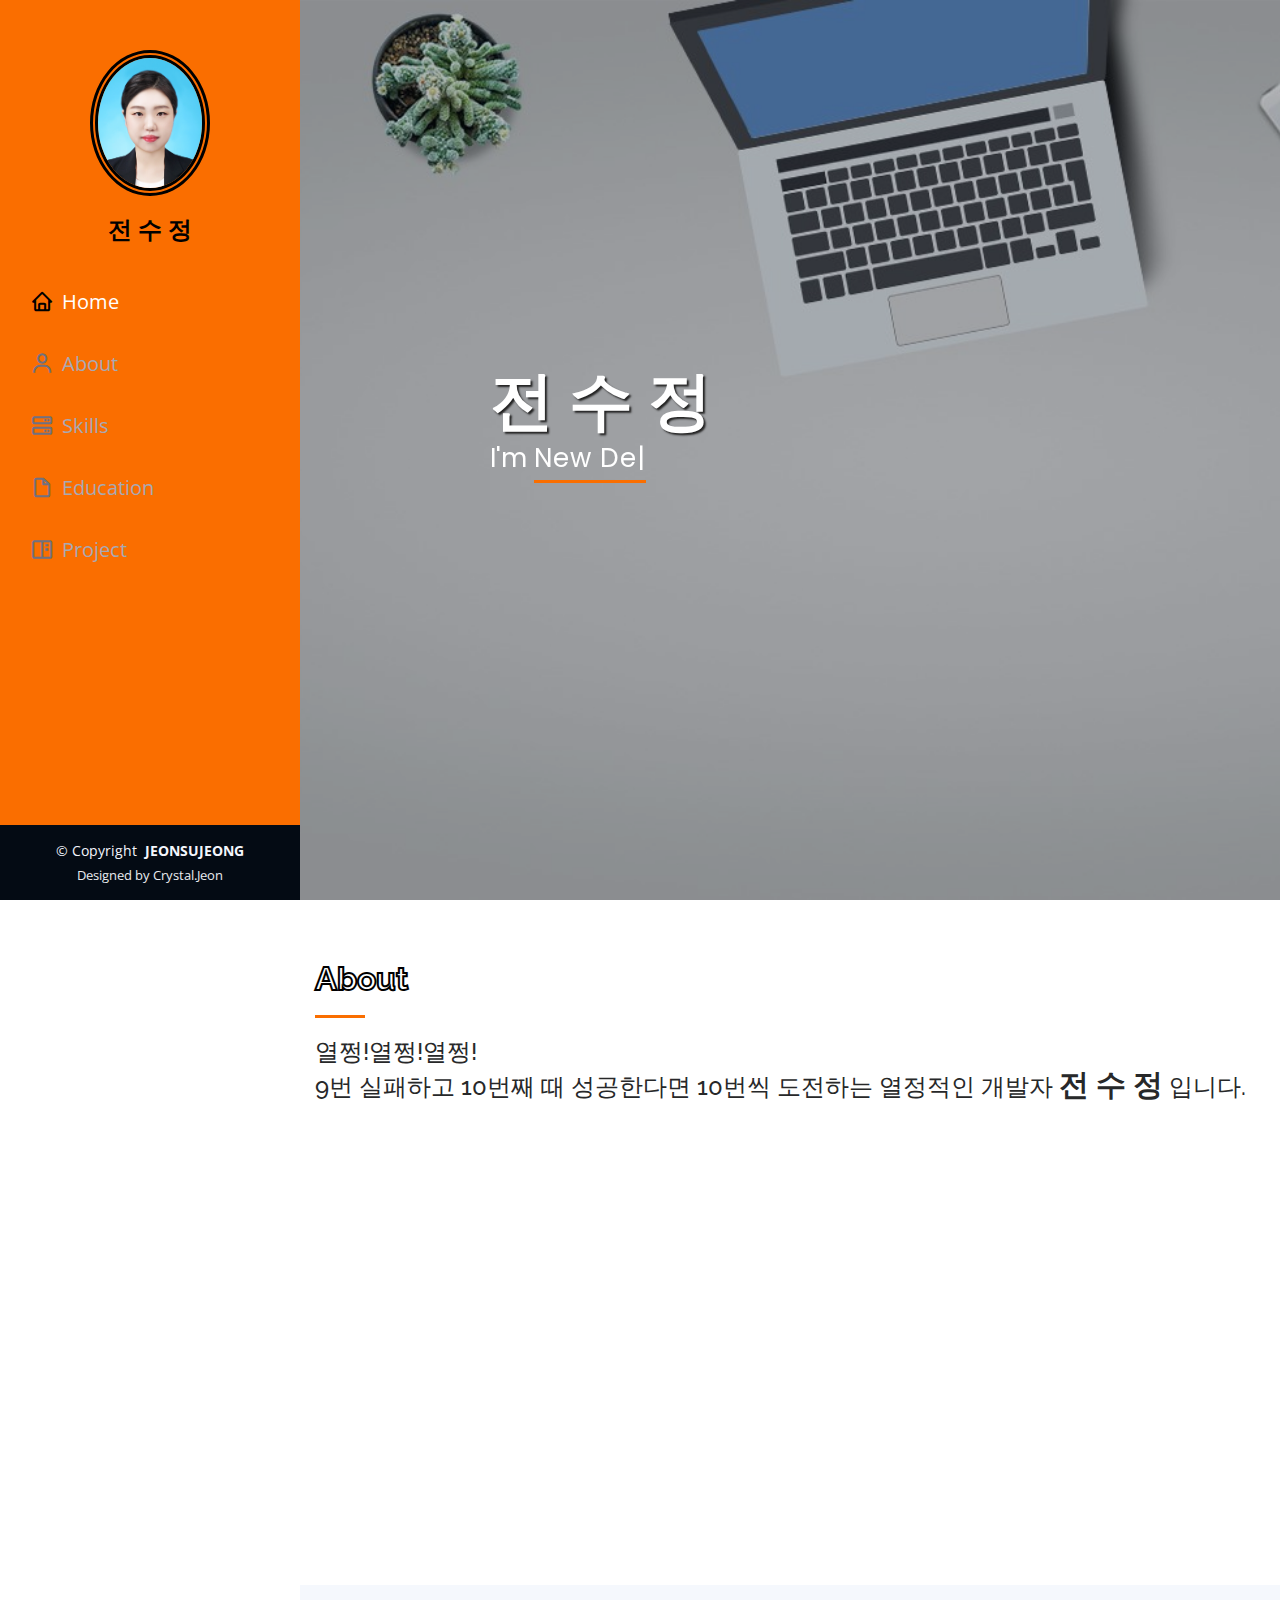
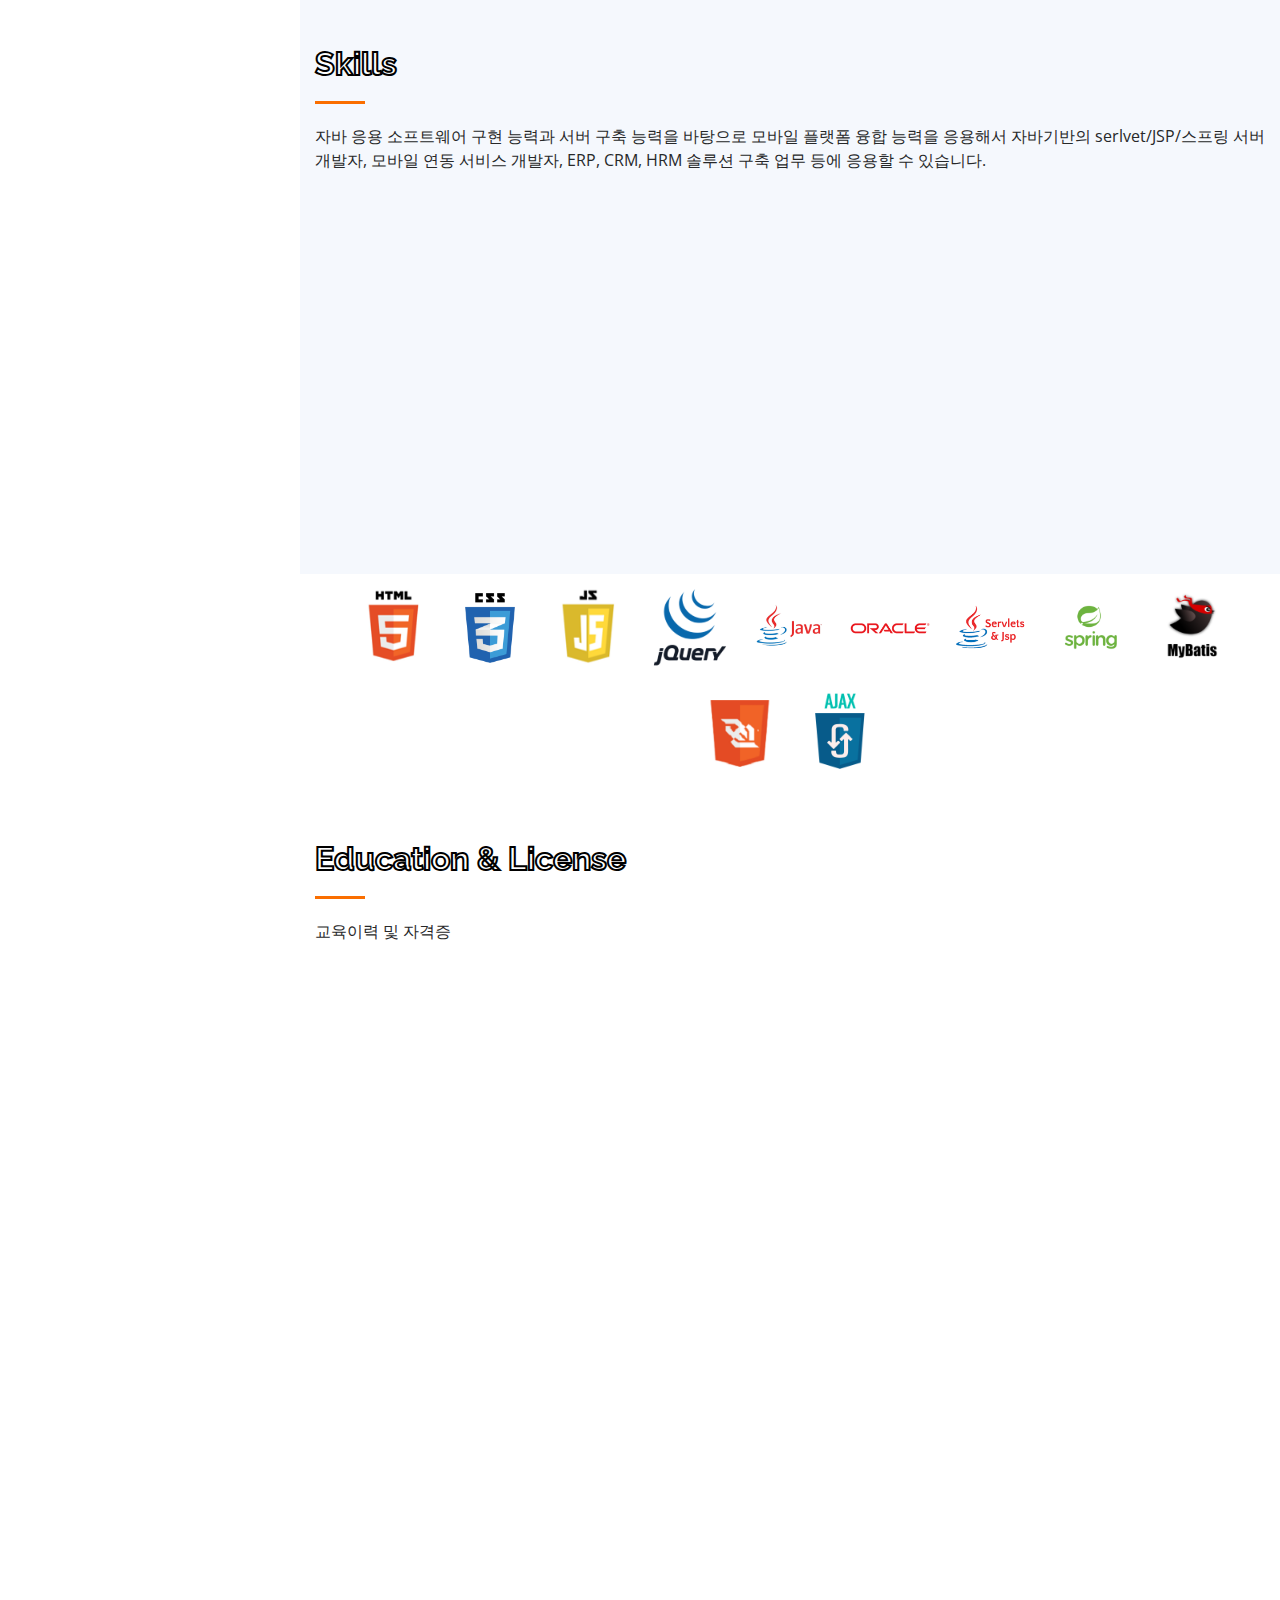
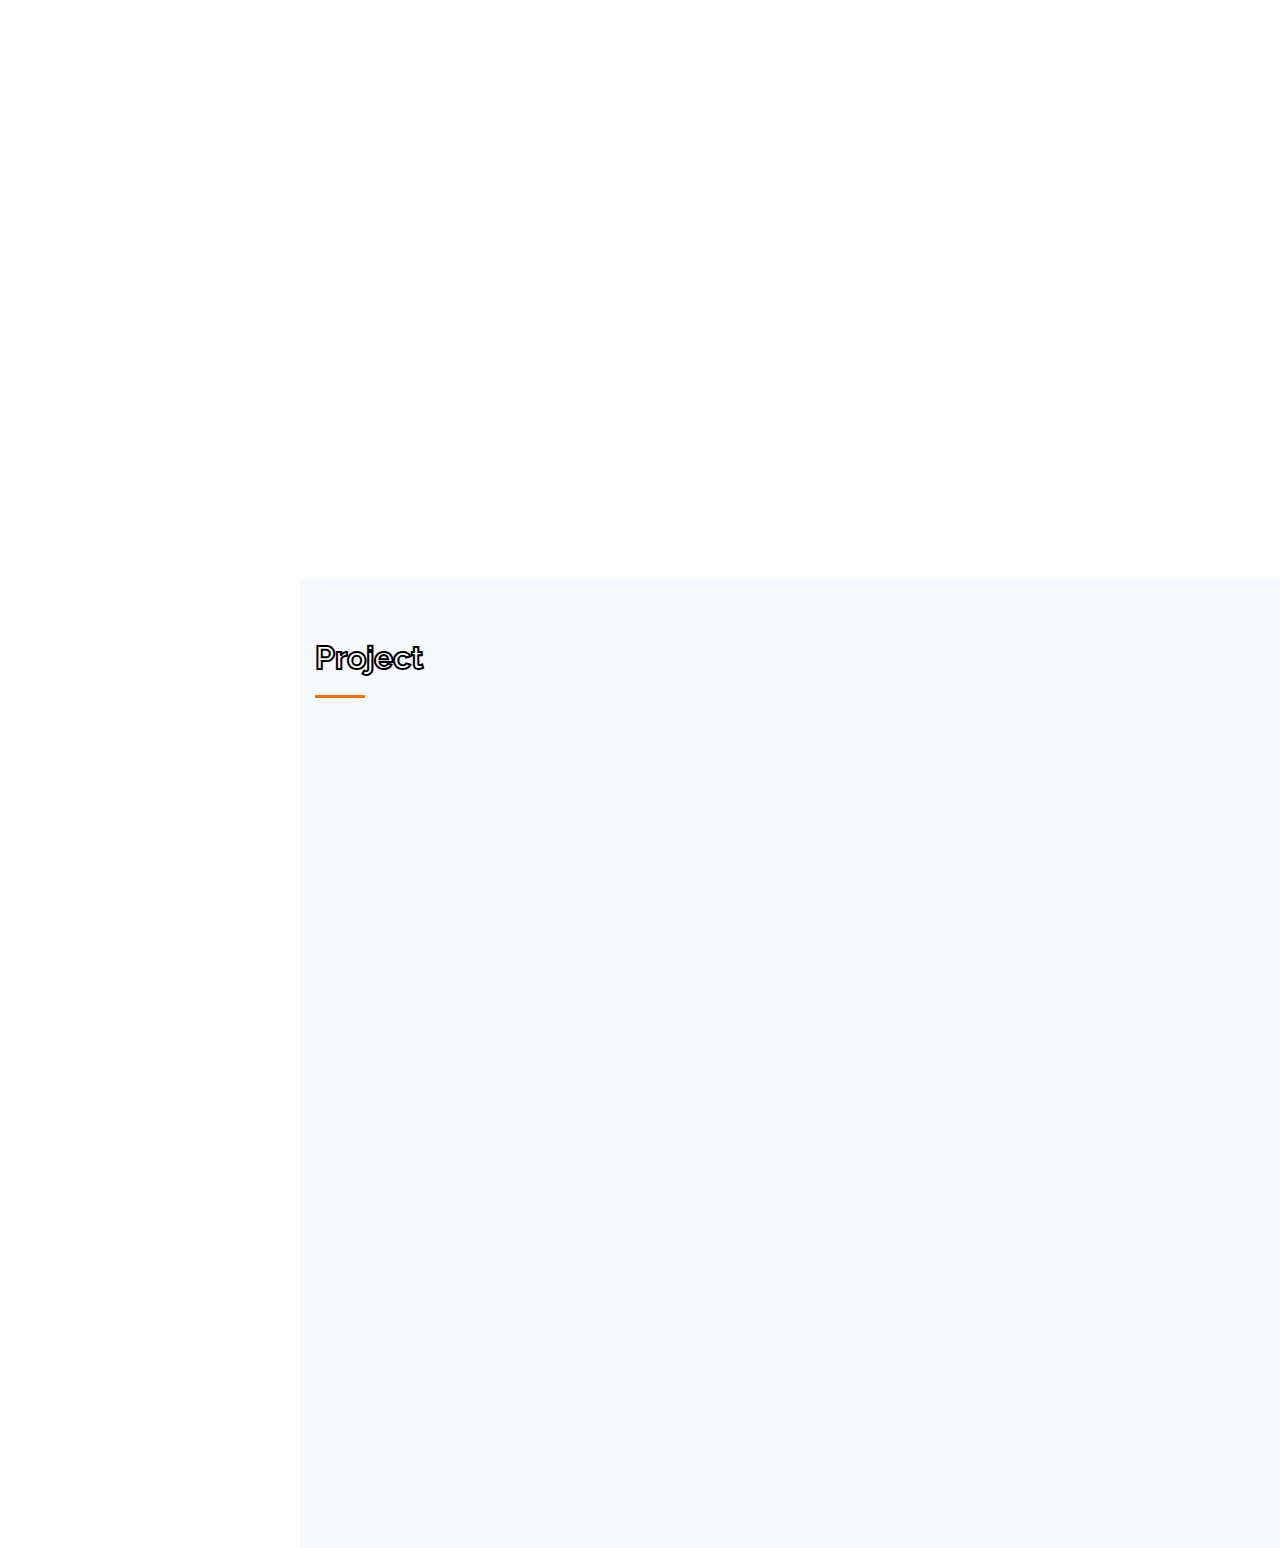
==== index.html @ 3c0cf01c "첫번째" ====
<!DOCTYPE html>
<html lang="en">

<head>
  <meta charset="utf-8">
  <meta content="width=device-width, initial-scale=1.0" name="viewport">

  <title>JeonSujeong`s Portfolio</title>
  <meta content="" name="description">
  <meta content="" name="keywords">

  <!-- Favicons -->
  <link href="assets/img/favicon1.png" rel="icon">
  <link href="assets/img/apple-touch-icon.png" rel="apple-touch-icon">

  <!-- Google Fonts -->
  <link
    href="https://fonts.googleapis.com/css?family=Open+Sans:300,300i,400,400i,600,600i,700,700i|Raleway:300,300i,400,400i,500,500i,600,600i,700,700i|Poppins:300,300i,400,400i,500,500i,600,600i,700,700i"
    rel="stylesheet">

  <!-- Vendor CSS Files -->
  <link href="assets/vendor/bootstrap/css/bootstrap.min.css" rel="stylesheet">
  <link href="assets/vendor/icofont/icofont.min.css" rel="stylesheet">
  <link href="assets/vendor/boxicons/css/boxicons.min.css" rel="stylesheet">
  <link href="assets/vendor/venobox/venobox.css" rel="stylesheet">
  <link href="assets/vendor/owl.carousel/assets/owl.carousel.min.css" rel="stylesheet">
  <link href="assets/vendor/aos/aos.css" rel="stylesheet">

  <!-- Template Main CSS File -->
  <link href="assets/css/style.css" rel="stylesheet">

  <!-- =======================================================
  * Template Name: iPortfolio - v1.5.1
  * Template URL: https://bootstrapmade.com/iportfolio-bootstrap-portfolio-websites-template/
  * Author: BootstrapMade.com
  * License: https://bootstrapmade.com/license/
  ======================================================== -->
</head>

<body>

  <!-- ======= Mobile nav toggle button ======= -->
  <button type="button" class="mobile-nav-toggle d-xl-none"><i class="icofont-navigation-menu"></i></button>

  <!-- ======= Header ======= -->
  <header id="header">
    <div class="d-flex flex-column">

      <div class="profile" id="profile">
        <img src="assets/img/profile-img.jpg" alt="" class="img-fluid rounded-circle">
        <h1 class="text-light"><a href="index.html">전 수 정</a></h1>
        <!-- <div class="social-links mt-3 text-center">
          <a href="#" class="twitter"><i class="bx bxl-twitter"></i></a>
          <a href="#" class="facebook"><i class="bx bxl-facebook"></i></a>
          <a href="#" class="instagram"><i class="bx bxl-instagram"></i></a>
          <a href="#" class="google-plus"><i class="bx bxl-skype"></i></a>
          <a href="#" class="linkedin"><i class="bx bxl-linkedin"></i></a>
        </div> -->
      </div>

      <nav class="nav-menu">
        <ul>
          <li class="active"><a href="index.html"><i class="bx bx-home"></i> <span>Home</span></a></li>
          <li><a href="#about"><i class="bx bx-user"></i> <span>About</span></a></li>
          <li><a href="#skills"><i class="bx bx-server"></i> Skills</a></li>
          <li><a href="#education"><i class="bx bx-file-blank"></i> <span>Education</span></a></li>
          <li><a href="#project"><i class="bx bx-book-content"></i> Project</a></li>
          <!-- <li><a href="#services"><i class="bx bx-server"></i> Services</a></li>
          <li><a href="#contact"><i class="bx bx-envelope"></i> Contact</a></li> -->

        </ul>
      </nav><!-- .nav-menu -->
      <button type="button" class="mobile-nav-toggle d-xl-none"><i class="icofont-navigation-menu"></i>
      </button>

    </div>
  </header><!-- End Header -->

  <!-- ======= Hero Section ======= -->
  <section id="hero" class="d-flex flex-column justify-content-center align-items-center">
    <div class="hero-container" data-aos="fade-in">
      <h1>전 수 정</h1>
      <p>I'm <span class="typed" data-typed-items=" New Developer, like a Sponge "></span></p>
    </div>
  </section><!-- End Hero -->

  <main id="main">

    <!-- ======= About Section ======= -->
    <section id="about" class="abo">
      <div class=" container">

        <div class="section-title">
          <h2>About</h2>
          <h4> 열쩡!열쩡!열쩡!<br> 9번 실패하고 10번째 때 성공한다면 10번씩 도전하는 열정적인 개발자
            <span style="font-weight: bold; font-size: 30px;">전 수 정</span> 입니다.
          </h4>
        </div>

        <div class="row">
          <div class="col-lg-4" data-aos="fade-right">
            <img src="assets/img/profile-img2.jpg" class="img-fluid" alt="">
          </div>
          <div class="col-lg-8 pt-4 pt-lg-0 content" data-aos="fade-left">
            <!-- <h3> 전 수 정 </h3>
            <br> -->
            <!-- <p class="font-italic">
              내설명 내설명 내설명 -->
            </p>
            <div class="row">
              <div class="col-lg-6">
                <ul>
                  <li><i class="icofont-rounded-right"></i> <strong>생년월일:</strong> 1993 04 17</li>
                  <br>
                  <li><i class="icofont-rounded-right"></i> <strong>Email:</strong> yeusu3157@gmail.com</li>
                  <br>
                  <li><i class="icofont-rounded-right"></i> <strong>Phone:</strong> 010 2887 3157</li>
                  <br>
                  <li><i class="icofont-rounded-right"></i> <strong>최종학력:</strong> 세종대학교 졸업</li>
                  <br>
                  <li><i class="icofont-rounded-right"></i> <strong>전공:</strong> 광전자공학과</li>
                </ul>
              </div>
              <!--<div class="col-lg-6">
                <ul>
                  <li><i class="icofont-rounded-right"></i> <strong>최종학력:</strong> 세종대학교 졸업</li>
                  <li><i class="icofont-rounded-right"></i> <strong>전공:</strong> 광전자공학과</li>
                   <li><i class="icofont-rounded-right"></i> <strong>PhEmailone:</strong> email@example.com</li>
                  <li><i class="icofont-rounded-right"></i> <strong>Freelance:</strong> Available</li>
                </ul>
              </div>-->
            </div>
            <br><br>
            <p>
              열정이 있다는 것은 최선을 다한다는 의미이다. 열정은 전염성이 있어 다른 이들에게 자극이 되고 뜨거움을 주위에 퍼트리게 된다. 만약가슴에 끓어오르는 힘과 비전은 조직과 삶을 바꾸는 가장 큰
              원동력이다. 열정은 곧 몰입하는 능력
            </p>
          </div>
        </div>

      </div>
    </section><!-- End About Section -->

    <!-- ======= Facts Section ======= -->
    <!-- <section id="facts" class="facts">
      <div class="container">

        <div class="section-title">
          <h2>Facts</h2>
          <p>Magnam dolores commodi suscipit. Necessitatibus eius consequatur ex aliquid fuga eum quidem. Sit sint consectetur velit. Quisquam quos quisquam cupiditate. Et nemo qui impedit suscipit alias ea. Quia fugiat sit in iste officiis commodi quidem hic quas.</p>
        </div>

        <div class="row no-gutters">

          <div class="col-lg-3 col-md-6 d-md-flex align-items-md-stretch" data-aos="fade-up">
            <div class="count-box">
              <i class="icofont-simple-smile"></i>
              <span data-toggle="counter-up">232</span>
              <p><strong>Happy Clients</strong> consequuntur quae</p>
            </div>
          </div>

          <div class="col-lg-3 col-md-6 d-md-flex align-items-md-stretch" data-aos="fade-up" data-aos-delay="100">
            <div class="count-box">
              <i class="icofont-document-folder"></i>
              <span data-toggle="counter-up">521</span>
              <p><strong>Projects</strong> adipisci atque cum quia aut</p>
            </div>
          </div>

          <div class="col-lg-3 col-md-6 d-md-flex align-items-md-stretch" data-aos="fade-up" data-aos-delay="200">
            <div class="count-box">
              <i class="icofont-live-support"></i>
              <span data-toggle="counter-up">1,463</span>
              <p><strong>Hours Of Support</strong> aut commodi quaerat</p>
            </div>
          </div>

          <div class="col-lg-3 col-md-6 d-md-flex align-items-md-stretch" data-aos="fade-up" data-aos-delay="300">
            <div class="count-box">
              <i class="icofont-users-alt-5"></i>
              <span data-toggle="counter-up">15</span>
              <p><strong>Hard Workers</strong> rerum asperiores dolor</p>
            </div>
          </div>

        </div>

      </div>
    </section>End Facts Section -->

    <!-- ======= Skills Section ======= -->
    <section id="skills" class="skills section-bg">
      <div class="container">

        <div class="section-title">
          <h2>Skills</h2>
          <p>자바 응용 소프트웨어 구현 능력과 서버 구축 능력을 바탕으로 모바일 플랫폼 융합 능력을 응용해서 자바기반의 serlvet/JSP/스프링 서버 개발자, 모바일 연동 서비스 개발자, ERP,
            CRM, HRM 솔루션 구축 업무 등에 응용할 수 있습니다.</p>
        </div>

        <div class="row skills-content">

          <div class="col-lg-6" data-aos="fade-up">

            <div class="progress">
              <span class="skill">HTML <i class="val">90%</i></span>
              <div class="progress-bar-wrap">
                <div class="progress-bar" role="progressbar" aria-valuenow="90" aria-valuemin="0" aria-valuemax="100">
                </div>
              </div>
            </div>
            <br>

            <div class="progress">
              <span class="skill">CSS <i class="val">91%</i></span>
              <div class="progress-bar-wrap">
                <div class="progress-bar" role="progressbar" aria-valuenow="91" aria-valuemin="0" aria-valuemax="100">
                </div>
              </div>
            </div>
            <br>

            <div class="progress">
              <span class="skill">JavaScript <i class="val">80%</i></span>
              <div class="progress-bar-wrap">
                <div class="progress-bar" role="progressbar" aria-valuenow="80" aria-valuemin="0" aria-valuemax="100">
                </div>
              </div>
            </div>
            <br>

            <div class="progress">
              <span class="skill">Oracle <i class="val">92%</i></span>
              <div class="progress-bar-wrap">
                <div class="progress-bar" role="progressbar" aria-valuenow="92" aria-valuemin="0" aria-valuemax="100">
                </div>
              </div>
            </div>

          </div>

          <div class="col-lg-6" data-aos="fade-up" data-aos-delay="100">

            <div class="progress">
              <span class="skill">Java <i class="val">84%</i></span>
              <div class="progress-bar-wrap">
                <div class="progress-bar" role="progressbar" aria-valuenow="84" aria-valuemin="0" aria-valuemax="100">
                </div>
              </div>
            </div>
            <br>

            <div class="progress">
              <span class="skill">Servlet / JSP <i class="val">87%</i></span>
              <div class="progress-bar-wrap">
                <div class="progress-bar" role="progressbar" aria-valuenow="87" aria-valuemin="0" aria-valuemax="100">
                </div>
              </div>
            </div>
            <br>

            <div class="progress">
              <span class="skill">Spring 4.0 / myBATIS <i class="val">70%</i></span>
              <div class="progress-bar-wrap">
                <div class="progress-bar" role="progressbar" aria-valuenow="70" aria-valuemin="0" aria-valuemax="100">
                </div>
              </div>
            </div>
            <br>

            <div class="progress">
              <span class="skill">WebSocket / AJAX <i class="val">68%</i></span>
              <div class="progress-bar-wrap">
                <div class="progress-bar" role="progressbar" aria-valuenow="68" aria-valuemin="0" aria-valuemax="100">
                </div>
              </div>
            </div>

          </div>

        </div>

      </div>
    </section><!-- End Skills Section -->

    <div id="skillimg">
      <img src="assets/img/html.png">
      <img src="assets/img/css.png">
      <img src="assets/img/javascript.png">
      <img src="assets/img/jquery.png">
      <img src="assets/img/java.png">
      <img src="assets/img/oracle.png">
      <img src="assets/img/jsp.png">
      <img src="assets/img/spring.png">
      <img src="assets/img/mybatis.png">
      <img src="assets/img/websocket.png">
      <img src="assets/img/ajax.png">
    </div>

    <!-- ======= Resume Section ======= -->
    <section id="education" class="resume">
      <div class="container">

        <div class="section-title">
          <h2>Education & License</h2>
          <p> 교육이력 및 자격증</p>
        </div>

        <div class="row">
          <div class="col-lg-6" data-aos="fade-up">


            <h3 class="resume-title">Education</h3>
            <div class="resume-item">
              <h4> java객체 지향 프로그래밍 기초 및 활용 </h4>
              <h5>2021.03.29 - 2021.05.20</h5>
              <p><em>쌍용교육센터</em></p>
              <p> 응용SW기초기술 활용/프로그래밍언어활용/네트워크 프로그그래밍 구현/애플리케이션 테스트 수행/ 애플리케이션 배포 </p>
            </div>
            <div class="resume-item">
              <h4>오라클을 사용한 DBMS의 SQL과 PL/SQL</h4>
              <h5>2021.05.21 - 2021.06.10</h5>
              <p><em>쌍용교육센터</em></p>
              <p>SQL활용/ 데이터베이스 구현/ SQL응용</p>
            </div>
            <div class="resume-item">
              <h4>Front-end 클라이언트 화면 설계 및 구현</h4>
              <h5>2021.06.11 - 2021.07.06</h5>
              <p><em>쌍용교육센터</em></p>
              <p>요구사항 확인/ 화면 설계/ 화면 구현</p>
            </div>
            <div class="resume-item">
              <h4>Back-end 서버 프로그래밍 설계 및 구현</h4>
              <h5>2021.07.07 - 2021.08.17</h5>
              <p><em>쌍용교육센터</em></p>
              <p>애플리케이션 설계/ 인터페이스 구현/ UI 구현/ 서버프로그램 구현</p>
            </div>
            <div class="resume-item">
              <h4>멀티 플랫폼 활용 & 통합 애플리케이션 구현</h4>
              <h5>2021.08.19 - </h5>
              <p><em>쌍용교육센터</em></p>
              <p>임베디드 애플리케이션 구현/ 통합 구현</p>
            </div>


            <h3 class="resume-title">License</h3>
            <div class="resume-item pb-0">
              <h4> 자동차 운전면허증 2종보통 </h4>
              <h5>2016.07.07</h5>
            </div>
            <div class="resume-item">
              <h4> 정보처리기사 필기 </h4>
              <h5>2021.03.19</h5>

            </div>

          </div>
          <!-- <div class="col-lg-6" data-aos="fade-up" data-aos-delay="100">
            <h3 class="resume-title">Professional Experience</h3>
            <div class="resume-item">
              <h4>Senior graphic design specialist</h4>
              <h5>2019 - Present</h5>
              <p><em>Experion, New York, NY </em></p>
              <ul>
                <li>Lead in the design, development, and implementation of the graphic, layout, and production communication materials</li>
                <li>Delegate tasks to the 7 members of the design team and provide counsel on all aspects of the project. </li>
                <li>Supervise the assessment of all graphic materials in order to ensure quality and accuracy of the design</li>
                <li>Oversee the efficient use of production project budgets ranging from $2,000 - $25,000</li>
              </ul>
            </div>
            <div class="resume-item">
              <h4>Graphic design specialist</h4>
              <h5>2017 - 2018</h5>
              <p><em>Stepping Stone Advertising, New York, NY</em></p>
              <ul>
                <li>Developed numerous marketing programs (logos, brochures,infographics, presentations, and advertisements).</li>
                <li>Managed up to 5 projects or tasks at a given time while under pressure</li>
                <li>Recommended and consulted with clients on the most appropriate graphic design</li>
                <li>Created 4+ design presentations and proposals a month for clients and account managers</li>
              </ul>
            </div>
          </div>
        </div> -->

        </div>
    </section><!-- End Resume Section -->

    <!-- ======= Portfolio Section ======= -->
    <section id="project" class="portfolio section-bg">
      <div class="container">

        <div class="section-title">
          <h2>Project</h2>
          <!-- <ul>
            <li>
              자바의 기본 문법과 라이브러리를 이해하고 이를 기반으로 기본 응용 소프트웨어 기술을 활용한 애플리케이션을 구현할 수 있습니다.
            </li>
            <li>
              사용자 요구사항을 기반으로 하는 데이터베이스를 구현 할 수 있고 구현된 데이터베이스 시스템에서 요구사항에 맞는 업무에 필요한 SQL를 작성하고 이를 업무에 응용 및 활용 할 수 있습니다.
            </li>
            <li>
              HTML5,CSS3, JavaScript, jQuery, framework등을 활용하여 다양한 인터페이스를 제공하는 클라이언트 화면을 설계 및 구현할 수 있습니다.
            </li>
            <li>
              애플리케이션 설계를 기반으로 개발에 필요한 환경을 구성하고, 프로그래밍 언어와 도구를 활용하여 인터페이스 설계, 모듈설계, 서버 프로그램 설계를 할 수 있습니다.
            </li>
            <li>
              임베디드 기반의 하드웨어 플랫폼에 대한 이해를 바탕으로 펌웨어, 애플리케이션 등 임베디드 소프트웨어를 개발하고, 하드웨어 플랫폼에 최적화 할 수 있습니다.
            </li>
          </ul> -->
        </div>

        <!-- <div class="row" data-aos="fade-up">
          <div class="col-lg-12 d-flex justify-content-center">
            <ul id="portfolio-flters">
              <li data-filter="*" class="filter-active">All</li>
              <li data-filter=".filter-app">JAVA</li>
              <li data-filter=".filter-card">Oracle</li>
              <li data-filter=".filter-web">애플리케이션</li>
            </ul>
          </div>
        </div> -->

        <div class="row portfolio-container" data-aos="fade-up" data-aos-delay="100">

          <div class="col-lg-4 col-md-6 portfolio-item filter-app">

            <div class="portfolio-wrap">

              <div class="portfolio-links">
                <a href="javaproject.html" title="More Details">Java 콘솔 프로젝트<i class="bx bx-link"></i></a>
                <!-- <a href="assets/img/portfolio/portfolio-1.jpg" data-gall="portfolioGallery" class="venobox"
                  title="App 1"><i class="bx bx-plus"></i></a> -->
              </div>
              <a href="javaproject.html"><img src="assets/img/portfolio/portfolio-1.jpg" class="img-fluid" alt=""></a>
            </div>
          </div>

          <div class="col-lg-4 col-md-6 portfolio-item filter-web">
            <div class="portfolio-wrap">
              <div class="portfolio-links">
                <a href="oracleproject.html" title="More Details">Oracle 프로젝트<i class="bx bx-link"></i></a>
              </div>
              <img src="assets/img/portfolio/portfolio-2.jpg" class="img-fluid" alt="">
            </div>
          </div>

          <div class="col-lg-4 col-md-6 portfolio-item filter-app">
            <div class="portfolio-wrap">
              <div class="portfolio-links">
                <a href="portfolio-details.html" title="More Details"><i class="bx bx-link"></i></a>
              </div>
              <img src="assets/img/portfolio/portfolio-3.jpg" class="img-fluid" alt="">
            </div>
          </div>

          <!-- <div class="col-lg-4 col-md-6 portfolio-item filter-card">
            <div class="portfolio-wrap">
              <div class="portfolio-links">
                <a href="portfolio-details.html" title="More Details"></a><i class="bx bx-link"></i></a>
              </div>
              <img src="assets/img/portfolio/portfolio-4.jpg" class="img-fluid" alt="">
            </div>
          </div> -->

          <div class="col-lg-4 col-md-6 portfolio-item filter-web">
            <div class="portfolio-wrap">
              <div class="portfolio-links">
                <a href="portfolio-details.html" title="More Details"><i class="bx bx-link"></i></a>
              </div>
              <img src="assets/img/portfolio/portfolio-5.jpg" class="img-fluid" alt="">
            </div>
          </div>

          <div class="col-lg-4 col-md-6 portfolio-item filter-app">
            <div class="portfolio-wrap">
              <div class="portfolio-links">
                <a href="portfolio-details.html" title="More Details"><i class="bx bx-link"></i></a>
              </div>
              <img src="assets/img/portfolio/portfolio-6.jpg" class="img-fluid" alt="">
            </div>
          </div>

        </div>

      </div>
    </section><!-- End Portfolio Section -->

    <!-- ======= Services Section ======= -->
    <!--<section id="services" class="services">
      <div class="container">

        <div class="section-title">
          <h2>Services</h2>
          <p>Magnam dolores commodi suscipit. Necessitatibus eius consequatur ex aliquid fuga eum quidem. Sit sint
            consectetur velit. Quisquam quos quisquam cupiditate. Et nemo qui impedit suscipit alias ea. Quia fugiat sit
            in iste officiis commodi quidem hic quas.</p>
        </div>

        <div class="row">
          <div class="col-lg-4 col-md-6 icon-box" data-aos="fade-up">
            <div class="icon"><i class="icofont-computer"></i></div>
            <h4 class="title"><a href="">Lorem Ipsum</a></h4>
            <p class="description">Voluptatum deleniti atque corrupti quos dolores et quas molestias excepturi sint
              occaecati cupiditate non provident</p>
          </div>
          <div class="col-lg-4 col-md-6 icon-box" data-aos="fade-up" data-aos-delay="100">
            <div class="icon"><i class="icofont-chart-bar-graph"></i></div>
            <h4 class="title"><a href="">Dolor Sitema</a></h4>
            <p class="description">Minim veniam, quis nostrud exercitation ullamco laboris nisi ut aliquip ex ea commodo
              consequat tarad limino ata</p>
          </div>
          <div class="col-lg-4 col-md-6 icon-box" data-aos="fade-up" data-aos-delay="200">
            <div class="icon"><i class="icofont-earth"></i></div>
            <h4 class="title"><a href="">Sed ut perspiciatis</a></h4>
            <p class="description">Duis aute irure dolor in reprehenderit in voluptate velit esse cillum dolore eu
              fugiat nulla pariatur</p>
          </div>
          <div class="col-lg-4 col-md-6 icon-box" data-aos="fade-up" data-aos-delay="300">
            <div class="icon"><i class="icofont-image"></i></div>
            <h4 class="title"><a href="">Magni Dolores</a></h4>
            <p class="description">Excepteur sint occaecat cupidatat non proident, sunt in culpa qui officia deserunt
              mollit anim id est laborum</p>
          </div>
          <div class="col-lg-4 col-md-6 icon-box" data-aos="fade-up" data-aos-delay="400">
            <div class="icon"><i class="icofont-settings"></i></div>
            <h4 class="title"><a href="">Nemo Enim</a></h4>
            <p class="description">At vero eos et accusamus et iusto odio dignissimos ducimus qui blanditiis praesentium
              voluptatum deleniti atque</p>
          </div>
          <div class="col-lg-4 col-md-6 icon-box" data-aos="fade-up" data-aos-delay="500">
            <div class="icon"><i class="icofont-tasks-alt"></i></div>
            <h4 class="title"><a href="">Eiusmod Tempor</a></h4>
            <p class="description">Et harum quidem rerum facilis est et expedita distinctio. Nam libero tempore, cum
              soluta nobis est eligendi</p>
          </div>
        </div>

      </div>
    </section> End Services Section -->

    <!-- ======= Testimonials Section ======= -->
    <!--<section id="testimonials" class="testimonials section-bg">
      <div class="container">

        <div class="section-title">
          <h2>Testimonials</h2>
          <p>Magnam dolores commodi suscipit. Necessitatibus eius consequatur ex aliquid fuga eum quidem. Sit sint
            consectetur velit. Quisquam quos quisquam cupiditate. Et nemo qui impedit suscipit alias ea. Quia fugiat sit
            in iste officiis commodi quidem hic quas.</p>
        </div>

        <div class="owl-carousel testimonials-carousel">

          <div class="testimonial-item" data-aos="fade-up">
            <p>
              <i class="bx bxs-quote-alt-left quote-icon-left"></i>
              Proin iaculis purus consequat sem cure digni ssim donec porttitora entum suscipit rhoncus. Accusantium
              quam, ultricies eget id, aliquam eget nibh et. Maecen aliquam, risus at semper.
              <i class="bx bxs-quote-alt-right quote-icon-right"></i>
            </p>
            <img src="assets/img/testimonials/testimonials-1.jpg" class="testimonial-img" alt="">
            <h3>Saul Goodman</h3>
            <h4>Ceo &amp; Founder</h4>
          </div>

          <div class="testimonial-item" data-aos="fade-up" data-aos-delay="100">
            <p>
              <i class="bx bxs-quote-alt-left quote-icon-left"></i>
              Export tempor illum tamen malis malis eram quae irure esse labore quem cillum quid cillum eram malis
              quorum velit fore eram velit sunt aliqua noster fugiat irure amet legam anim culpa.
              <i class="bx bxs-quote-alt-right quote-icon-right"></i>
            </p>
            <img src="assets/img/testimonials/testimonials-2.jpg" class="testimonial-img" alt="">
            <h3>Sara Wilsson</h3>
            <h4>Designer</h4>
          </div>

          <div class="testimonial-item" data-aos="fade-up" data-aos-delay="200">
            <p>
              <i class="bx bxs-quote-alt-left quote-icon-left"></i>
              Enim nisi quem export duis labore cillum quae magna enim sint quorum nulla quem veniam duis minim tempor
              labore quem eram duis noster aute amet eram fore quis sint minim.
              <i class="bx bxs-quote-alt-right quote-icon-right"></i>
            </p>
            <img src="assets/img/testimonials/testimonials-3.jpg" class="testimonial-img" alt="">
            <h3>Jena Karlis</h3>
            <h4>Store Owner</h4>
          </div>

          <div class="testimonial-item" data-aos="fade-up" data-aos-delay="300">
            <p>
              <i class="bx bxs-quote-alt-left quote-icon-left"></i>
              Fugiat enim eram quae cillum dolore dolor amet nulla culpa multos export minim fugiat minim velit minim
              dolor enim duis veniam ipsum anim magna sunt elit fore quem dolore labore illum veniam.
              <i class="bx bxs-quote-alt-right quote-icon-right"></i>
            </p>
            <img src="assets/img/testimonials/testimonials-4.jpg" class="testimonial-img" alt="">
            <h3>Matt Brandon</h3>
            <h4>Freelancer</h4>
          </div>

          <div class="testimonial-item" data-aos="fade-up" data-aos-delay="400">
            <p>
              <i class="bx bxs-quote-alt-left quote-icon-left"></i>
              Quis quorum aliqua sint quem legam fore sunt eram irure aliqua veniam tempor noster veniam enim culpa
              labore duis sunt culpa nulla illum cillum fugiat legam esse veniam culpa fore nisi cillum quid.
              <i class="bx bxs-quote-alt-right quote-icon-right"></i>
            </p>
            <img src="assets/img/testimonials/testimonials-5.jpg" class="testimonial-img" alt="">
            <h3>John Larson</h3>
            <h4>Entrepreneur</h4>
          </div>

        </div>

      </div>
    </section><!-- End Testimonials Section -->

    <!-- ======= Contact Section ======= -->
    <!-- <section id="contact" class="contact">
      <div class="container">

        <div class="section-title">
          <h2>Contact</h2>
          <p>Magnam dolores commodi suscipit. Necessitatibus eius consequatur ex aliquid fuga eum quidem. Sit sint
            consectetur velit. Quisquam quos quisquam cupiditate. Et nemo qui impedit suscipit alias ea. Quia fugiat sit
            in iste officiis commodi quidem hic quas.</p>
        </div>

        <div class="row" data-aos="fade-in">

          <div class="col-lg-5 d-flex align-items-stretch">
            <div class="info">
              <div class="address">
                <i class="icofont-google-map"></i>
                <h4>Location:</h4>
                <p>A108 Adam Street, New York, NY 535022</p>
              </div>

              <div class="email">
                <i class="icofont-envelope"></i>
                <h4>Email:</h4>
                <p>info@example.com</p>
              </div>

              <div class="phone">
                <i class="icofont-phone"></i>
                <h4>Call:</h4>
                <p>+1 5589 55488 55s</p>
              </div>

              <iframe
                src="https://www.google.com/maps/embed?pb=!1m14!1m8!1m3!1d12097.433213460943!2d-74.0062269!3d40.7101282!3m2!1i1024!2i768!4f13.1!3m3!1m2!1s0x0%3A0xb89d1fe6bc499443!2sDowntown+Conference+Center!5e0!3m2!1smk!2sbg!4v1539943755621"
                frameborder="0" style="border:0; width: 100%; height: 290px;" allowfullscreen></iframe>
            </div>

          </div>

          <div class="col-lg-7 mt-5 mt-lg-0 d-flex align-items-stretch">
            <form action="forms/contact.php" method="post" role="form" class="php-email-form">
              <div class="form-row">
                <div class="form-group col-md-6">
                  <label for="name">Your Name</label>
                  <input type="text" name="name" class="form-control" id="name" data-rule="minlen:4"
                    data-msg="Please enter at least 4 chars" />
                  <div class="validate"></div>
                </div>
                <div class="form-group col-md-6">
                  <label for="name">Your Email</label>
                  <input type="email" class="form-control" name="email" id="email" data-rule="email"
                    data-msg="Please enter a valid email" />
                  <div class="validate"></div>
                </div>
              </div>
              <div class="form-group">
                <label for="name">Subject</label>
                <input type="text" class="form-control" name="subject" id="subject" data-rule="minlen:4"
                  data-msg="Please enter at least 8 chars of subject" />
                <div class="validate"></div>
              </div>
              <div class="form-group">
                <label for="name">Message</label>
                <textarea class="form-control" name="message" rows="10" data-rule="required"
                  data-msg="Please write something for us"></textarea>
                <div class="validate"></div>
              </div>
              <div class="mb-3">
                <div class="loading">Loading</div>
                <div class="error-message"></div>
                <div class="sent-message">Your message has been sent. Thank you!</div>
              </div>
              <div class="text-center"><button type="submit">Send Message</button></div>
            </form>
          </div>

        </div>

      </div>
    </section><!-- End Contact Section -->

  </main><!-- End #main -->

  <!-- ======= Footer ======= -->
  <footer id="footer">
    <div class="container">
      <div class="copyright">
        &copy; Copyright <strong><span> &nbsp;JEONSUJEONG</span></strong>
      </div>
      <div class="credits">
        <!-- All the links in the footer should remain intact. -->
        <!-- You can delete the links only if you purchased the pro version. -->
        <!-- Licensing information: https://bootstrapmade.com/license/ -->
        <!-- Purchase the pro version with working PHP/AJAX contact form: https://bootstrapmade.com/iportfolio-bootstrap-portfolio-websites-template/ -->
        Designed by Crystal.Jeon
      </div>
    </div>
  </footer><!-- End  Footer -->

  <a href="#" class="back-to-top"><i class="icofont-simple-up"></i></a>

  <!-- Vendor JS Files -->
  <script src="assets/vendor/jquery/jquery.min.js"></script>
  <script src="assets/vendor/bootstrap/js/bootstrap.bundle.min.js"></script>
  <script src="assets/vendor/jquery.easing/jquery.easing.min.js"></script>
  <script src="assets/vendor/php-email-form/validate.js"></script>
  <script src="assets/vendor/waypoints/jquery.waypoints.min.js"></script>
  <script src="assets/vendor/counterup/counterup.min.js"></script>
  <script src="assets/vendor/isotope-layout/isotope.pkgd.min.js"></script>
  <script src="assets/vendor/venobox/venobox.min.js"></script>
  <script src="assets/vendor/owl.carousel/owl.carousel.min.js"></script>
  <script src="assets/vendor/typed.js/typed.min.js"></script>
  <script src="assets/vendor/aos/aos.js"></script>

  <!-- Template Main JS File -->
  <script src="assets/js/main.js"></script>

</body>

</html>
---- assets/vendor/venobox/venobox.css ----
/* ------ venobox.css --------*/
.vbox-overlay *, .vbox-overlay *:before, .vbox-overlay *:after{
    -webkit-backface-visibility: hidden;
    -webkit-box-sizing:border-box;
    -moz-box-sizing:border-box;
    box-sizing:border-box;
}
.vbox-overlay * { 
    -webkit-backface-visibility: visible;
    backface-visibility: visible;
}
.vbox-overlay{
    display: -webkit-flex;
    display: flex;
    -webkit-flex-direction: column;
    flex-direction: column;
    -webkit-justify-content: center;
    justify-content: center;
    -webkit-align-items: center;
    align-items: center;
    position: fixed;
    left: 0;
    top: 0;
    bottom: 0;
    right: 0;
    z-index: 999999;
}

/* ----- navigation ----- */
.vbox-title{
    width: 100%;
    height: 40px;
    float: left;
    text-align: center;
    line-height: 28px;
    font-size: 12px;
    padding: 6px 50px;
    overflow: hidden;
    position: fixed;
    display: none;
    left: 0;
    z-index: 89;
}
.vbox-close{
    cursor: pointer;
    position: fixed;
    top: -1px;
    right: 0;
    width: 50px;
    height: 40px;
    padding: 6px;
    display: block;
    background-position:10px center;
    overflow: hidden;
    font-size: 24px;
    line-height: 1;
    text-align: center;
    z-index: 99;
}
.vbox-left{
    cursor: pointer;
    position: fixed;
    left: 0;
    height: 40px;
    overflow: hidden;
    line-height: 28px;
    font-size: 12px;
    z-index: 99;
    display: flex;
    align-items:center;
}
.vbox-num{
    display: inline-block;
    margin: 6px 0 6px 15px;
}
/* ----- Social share ----- */
.vbox-share{
    line-height: 28px;
    font-size: 12px;
    overflow: hidden;
    position: fixed;
    left: 0;
    z-index: 98;
    display: flex;
    align-items:center;
    justify-content: center;
    width: 100%;
    text-align: center;
}
.vbox-share svg{
    max-height: 28px;
    width: 28px;
    z-index: 10;
    margin-left: 12px;
    margin-top: 6px;
    margin-bottom: 6px;
    vertical-align: middle;
}


/* ----- navigation ARROWS ----- */
.vbox-next, .vbox-prev{
    position: fixed;
    top: 50%;
    margin-top: -15px;
    overflow: hidden;
    cursor: pointer;
    display: block;
    width: 45px;
    height: 45px;
    z-index: 99;
}
.vbox-next span, .vbox-prev span{
    position: relative;
    width: 20px;
    height: 20px;
    border: 2px solid transparent;
    border-top-color: #B6B6B6;
    border-right-color: #B6B6B6;
    text-indent: -100px;
    position: absolute;
    top: 8px;
    display: block;
}
.vbox-prev{
    left: 15px;
}
.vbox-next{
    right: 15px;
}
.vbox-prev span{
    left: 10px;
    -ms-transform: rotate(-135deg);
    -webkit-transform: rotate(-135deg);
    transform: rotate(-135deg);
}
.vbox-next span{
    -ms-transform: rotate(45deg);
    -webkit-transform: rotate(45deg);
    transform: rotate(45deg);
    right: 10px;
}
/* ------- inline window ------ */
.vbox-inline{
    width: 420px;
    height: 315px;
    height: 70vh;
    padding: 10px;
    background: #fff;
    margin: 0 auto;
    overflow: auto;
    text-align: left;
}
/* ------- Video & iFrames window ------ */
.venoframe{
    max-width: 100%;
    width: 100%;
    border: none;
    width: 100%;
    height: 260px;
    height: 70vh;
}
.venoframe.vbvid{
    height: 260px;
}
@media (min-width: 768px) {
    .venoframe, .vbox-inline{
        width: 90%;
        height: 360px;
        height: 70vh;
    }
    .venoframe.vbvid{
        width: 640px;
        height: 360px;
    }
}
@media (min-width: 992px) {
    .venoframe, .vbox-inline{
        max-width: 1200px;
        width: 80%;
        height: 540px;
        height: 70vh;
    }
    .venoframe.vbvid{
        width: 960px;
        height: 540px;
    }
}
/* 
Please do NOT edit this part! 
or at least read this note: http://i.imgur.com/7C0ws9e.gif
*/
.vbox-open{
    overflow: hidden;
}
.vbox-container{
    position: absolute;
    left: 0;
    right: 0;
    top: 0;
    bottom: 0;
    overflow-x: hidden;
    overflow-y: scroll;
    overflow-scrolling: touch;
    -webkit-overflow-scrolling: touch;
    z-index: 20;
    max-height: 100%;

}

.vbox-content{
    text-align: center;
    float: left;
    width: 100%;
    position: relative;
    overflow: hidden;
    padding: 20px 4%;
}
.vbox-container img{
    max-width: 100%;
    height: auto;
}
.vbox-figlio{
    box-shadow: 0 0 12px rgba(0,0,0,0.19), 0 6px 6px rgba(0,0,0,0.23);
    max-width: 100%;
    text-align: initial;
}
img.vbox-figlio{
    -webkit-user-select: none;
-khtml-user-select: none;
-moz-user-select: none;
-o-user-select: none;
user-select: none;
}
.vbox-content.swipe-left{
    margin-left: -200px !important;
}
.vbox-content.swipe-right{
    margin-left: 200px !important;
}
.vbox-animated{
    webkit-transition: margin 300ms ease-out;
    transition: margin 300ms ease-out;
}

/* ---------- preloader ----------
 * SPINKIT 
 * http://tobiasahlin.com/spinkit/
-------------------------------- */
.sk-double-bounce,.sk-rotating-plane{width:40px;height:40px;margin:40px auto}.sk-rotating-plane{background-color:#333;-webkit-animation:sk-rotatePlane 1.2s infinite ease-in-out;animation:sk-rotatePlane 1.2s infinite ease-in-out}@-webkit-keyframes sk-rotatePlane{0%{-webkit-transform:perspective(120px) rotateX(0) rotateY(0);transform:perspective(120px) rotateX(0) rotateY(0)}50%{-webkit-transform:perspective(120px) rotateX(-180.1deg) rotateY(0);transform:perspective(120px) rotateX(-180.1deg) rotateY(0)}100%{-webkit-transform:perspective(120px) rotateX(-180deg) rotateY(-179.9deg);transform:perspective(120px) rotateX(-180deg) rotateY(-179.9deg)}}@keyframes sk-rotatePlane{0%{-webkit-transform:perspective(120px) rotateX(0) rotateY(0);transform:perspective(120px) rotateX(0) rotateY(0)}50%{-webkit-transform:perspective(120px) rotateX(-180.1deg) rotateY(0);transform:perspective(120px) rotateX(-180.1deg) rotateY(0)}100%{-webkit-transform:perspective(120px) rotateX(-180deg) rotateY(-179.9deg);transform:perspective(120px) rotateX(-180deg) rotateY(-179.9deg)}}.sk-double-bounce{position:relative}.sk-double-bounce .sk-child{width:100%;height:100%;border-radius:50%;background-color:#333;opacity:.6;position:absolute;top:0;left:0;-webkit-animation:sk-doubleBounce 2s infinite ease-in-out;animation:sk-doubleBounce 2s infinite ease-in-out}.sk-chasing-dots .sk-child,.sk-spinner-pulse,.sk-three-bounce .sk-child{background-color:#333;border-radius:100%}.sk-double-bounce .sk-double-bounce2{-webkit-animation-delay:-1s;animation-delay:-1s}@-webkit-keyframes sk-doubleBounce{0%,100%{-webkit-transform:scale(0);transform:scale(0)}50%{-webkit-transform:scale(1);transform:scale(1)}}@keyframes sk-doubleBounce{0%,100%{-webkit-transform:scale(0);transform:scale(0)}50%{-webkit-transform:scale(1);transform:scale(1)}}.sk-wave{margin:40px auto;width:50px;height:40px;text-align:center;font-size:10px}.sk-wave .sk-rect{background-color:#333;height:100%;width:6px;display:inline-block;-webkit-animation:sk-waveStretchDelay 1.2s infinite ease-in-out;animation:sk-waveStretchDelay 1.2s infinite ease-in-out}.sk-wave .sk-rect1{-webkit-animation-delay:-1.2s;animation-delay:-1.2s}.sk-wave .sk-rect2{-webkit-animation-delay:-1.1s;animation-delay:-1.1s}.sk-wave .sk-rect3{-webkit-animation-delay:-1s;animation-delay:-1s}.sk-wave .sk-rect4{-webkit-animation-delay:-.9s;animation-delay:-.9s}.sk-wave .sk-rect5{-webkit-animation-delay:-.8s;animation-delay:-.8s}@-webkit-keyframes sk-waveStretchDelay{0%,100%,40%{-webkit-transform:scaleY(.4);transform:scaleY(.4)}20%{-webkit-transform:scaleY(1);transform:scaleY(1)}}@keyframes sk-waveStretchDelay{0%,100%,40%{-webkit-transform:scaleY(.4);transform:scaleY(.4)}20%{-webkit-transform:scaleY(1);transform:scaleY(1)}}.sk-wandering-cubes{margin:40px auto;width:40px;height:40px;position:relative}.sk-wandering-cubes .sk-cube{background-color:#333;width:10px;height:10px;position:absolute;top:0;left:0;-webkit-animation:sk-wanderingCube 1.8s ease-in-out -1.8s infinite both;animation:sk-wanderingCube 1.8s ease-in-out -1.8s infinite both}.sk-chasing-dots,.sk-spinner-pulse{width:40px;height:40px;margin:40px auto}.sk-wandering-cubes .sk-cube2{-webkit-animation-delay:-.9s;animation-delay:-.9s}@-webkit-keyframes sk-wanderingCube{0%{-webkit-transform:rotate(0);transform:rotate(0)}25%{-webkit-transform:translateX(30px) rotate(-90deg) scale(.5);transform:translateX(30px) rotate(-90deg) scale(.5)}50%{-webkit-transform:translateX(30px) translateY(30px) rotate(-179deg);transform:translateX(30px) translateY(30px) rotate(-179deg)}50.1%{-webkit-transform:translateX(30px) translateY(30px) rotate(-180deg);transform:translateX(30px) translateY(30px) rotate(-180deg)}75%{-webkit-transform:translateX(0) translateY(30px) rotate(-270deg) scale(.5);transform:translateX(0) translateY(30px) rotate(-270deg) scale(.5)}100%{-webkit-transform:rotate(-360deg);transform:rotate(-360deg)}}@keyframes sk-wanderingCube{0%{-webkit-transform:rotate(0);transform:rotate(0)}25%{-webkit-transform:translateX(30px) rotate(-90deg) scale(.5);transform:translateX(30px) rotate(-90deg) scale(.5)}50%{-webkit-transform:translateX(30px) translateY(30px) rotate(-179deg);transform:translateX(30px) translateY(30px) rotate(-179deg)}50.1%{-webkit-transform:translateX(30px) translateY(30px) rotate(-180deg);transform:translateX(30px) translateY(30px) rotate(-180deg)}75%{-webkit-transform:translateX(0) translateY(30px) rotate(-270deg) scale(.5);transform:translateX(0) translateY(30px) rotate(-270deg) scale(.5)}100%{-webkit-transform:rotate(-360deg);transform:rotate(-360deg)}}.sk-spinner-pulse{-webkit-animation:sk-pulseScaleOut 1s infinite ease-in-out;animation:sk-pulseScaleOut 1s infinite ease-in-out}@-webkit-keyframes sk-pulseScaleOut{0%{-webkit-transform:scale(0);transform:scale(0)}100%{-webkit-transform:scale(1);transform:scale(1);opacity:0}}@keyframes sk-pulseScaleOut{0%{-webkit-transform:scale(0);transform:scale(0)}100%{-webkit-transform:scale(1);transform:scale(1);opacity:0}}.sk-chasing-dots{position:relative;text-align:center;-webkit-animation:sk-chasingDotsRotate 2s infinite linear;animation:sk-chasingDotsRotate 2s infinite linear}.sk-chasing-dots .sk-child{width:60%;height:60%;display:inline-block;position:absolute;top:0;-webkit-animation:sk-chasingDotsBounce 2s infinite ease-in-out;animation:sk-chasingDotsBounce 2s infinite ease-in-out}.sk-chasing-dots .sk-dot2{top:auto;bottom:0;-webkit-animation-delay:-1s;animation-delay:-1s}@-webkit-keyframes sk-chasingDotsRotate{100%{-webkit-transform:rotate(360deg);transform:rotate(360deg)}}@keyframes sk-chasingDotsRotate{100%{-webkit-transform:rotate(360deg);transform:rotate(360deg)}}@-webkit-keyframes sk-chasingDotsBounce{0%,100%{-webkit-transform:scale(0);transform:scale(0)}50%{-webkit-transform:scale(1);transform:scale(1)}}@keyframes sk-chasingDotsBounce{0%,100%{-webkit-transform:scale(0);transform:scale(0)}50%{-webkit-transform:scale(1);transform:scale(1)}}.sk-three-bounce{margin:40px auto;width:80px;text-align:center}.sk-three-bounce .sk-child{width:20px;height:20px;display:inline-block;-webkit-animation:sk-three-bounce 1.4s ease-in-out 0s infinite both;animation:sk-three-bounce 1.4s ease-in-out 0s infinite both}.sk-circle .sk-child:before,.sk-fading-circle .sk-circle:before{display:block;border-radius:100%;content:'';background-color:#333}.sk-three-bounce .sk-bounce1{-webkit-animation-delay:-.32s;animation-delay:-.32s}.sk-three-bounce .sk-bounce2{-webkit-animation-delay:-.16s;animation-delay:-.16s}@-webkit-keyframes sk-three-bounce{0%,100%,80%{-webkit-transform:scale(0);transform:scale(0)}40%{-webkit-transform:scale(1);transform:scale(1)}}@keyframes sk-three-bounce{0%,100%,80%{-webkit-transform:scale(0);transform:scale(0)}40%{-webkit-transform:scale(1);transform:scale(1)}}.sk-circle{margin:40px auto;width:40px;height:40px;position:relative}.sk-circle .sk-child{width:100%;height:100%;position:absolute;left:0;top:0}.sk-circle .sk-child:before{margin:0 auto;width:15%;height:15%;-webkit-animation:sk-circleBounceDelay 1.2s infinite ease-in-out both;animation:sk-circleBounceDelay 1.2s infinite ease-in-out both}.sk-circle .sk-circle2{-webkit-transform:rotate(30deg);-ms-transform:rotate(30deg);transform:rotate(30deg)}.sk-circle .sk-circle3{-webkit-transform:rotate(60deg);-ms-transform:rotate(60deg);transform:rotate(60deg)}.sk-circle .sk-circle4{-webkit-transform:rotate(90deg);-ms-transform:rotate(90deg);transform:rotate(90deg)}.sk-circle .sk-circle5{-webkit-transform:rotate(120deg);-ms-transform:rotate(120deg);transform:rotate(120deg)}.sk-circle .sk-circle6{-webkit-transform:rotate(150deg);-ms-transform:rotate(150deg);transform:rotate(150deg)}.sk-circle .sk-circle7{-webkit-transform:rotate(180deg);-ms-transform:rotate(180deg);transform:rotate(180deg)}.sk-circle .sk-circle8{-webkit-transform:rotate(210deg);-ms-transform:rotate(210deg);transform:rotate(210deg)}.sk-circle .sk-circle9{-webkit-transform:rotate(240deg);-ms-transform:rotate(240deg);transform:rotate(240deg)}.sk-circle .sk-circle10{-webkit-transform:rotate(270deg);-ms-transform:rotate(270deg);transform:rotate(270deg)}.sk-circle .sk-circle11{-webkit-transform:rotate(300deg);-ms-transform:rotate(300deg);transform:rotate(300deg)}.sk-circle .sk-circle12{-webkit-transform:rotate(330deg);-ms-transform:rotate(330deg);transform:rotate(330deg)}.sk-circle .sk-circle2:before{-webkit-animation-delay:-1.1s;animation-delay:-1.1s}.sk-circle .sk-circle3:before{-webkit-animation-delay:-1s;animation-delay:-1s}.sk-circle .sk-circle4:before{-webkit-animation-delay:-.9s;animation-delay:-.9s}.sk-circle .sk-circle5:before{-webkit-animation-delay:-.8s;animation-delay:-.8s}.sk-circle .sk-circle6:before{-webkit-animation-delay:-.7s;animation-delay:-.7s}.sk-circle .sk-circle7:before{-webkit-animation-delay:-.6s;animation-delay:-.6s}.sk-circle .sk-circle8:before{-webkit-animation-delay:-.5s;animation-delay:-.5s}.sk-circle .sk-circle9:before{-webkit-animation-delay:-.4s;animation-delay:-.4s}.sk-circle .sk-circle10:before{-webkit-animation-delay:-.3s;animation-delay:-.3s}.sk-circle .sk-circle11:before{-webkit-animation-delay:-.2s;animation-delay:-.2s}.sk-circle .sk-circle12:before{-webkit-animation-delay:-.1s;animation-delay:-.1s}@-webkit-keyframes sk-circleBounceDelay{0%,100%,80%{-webkit-transform:scale(0);transform:scale(0)}40%{-webkit-transform:scale(1);transform:scale(1)}}@keyframes sk-circleBounceDelay{0%,100%,80%{-webkit-transform:scale(0);transform:scale(0)}40%{-webkit-transform:scale(1);transform:scale(1)}}.sk-cube-grid{width:40px;height:40px;margin:40px auto}.sk-cube-grid .sk-cube{width:33.33%;height:33.33%;background-color:#333;float:left;-webkit-animation:sk-cubeGridScaleDelay 1.3s infinite ease-in-out;animation:sk-cubeGridScaleDelay 1.3s infinite ease-in-out}.sk-cube-grid .sk-cube1{-webkit-animation-delay:.2s;animation-delay:.2s}.sk-cube-grid .sk-cube2{-webkit-animation-delay:.3s;animation-delay:.3s}.sk-cube-grid .sk-cube3{-webkit-animation-delay:.4s;animation-delay:.4s}.sk-cube-grid .sk-cube4{-webkit-animation-delay:.1s;animation-delay:.1s}.sk-cube-grid .sk-cube5{-webkit-animation-delay:.2s;animation-delay:.2s}.sk-cube-grid .sk-cube6{-webkit-animation-delay:.3s;animation-delay:.3s}.sk-cube-grid .sk-cube7{-webkit-animation-delay:0ms;animation-delay:0ms}.sk-cube-grid .sk-cube8{-webkit-animation-delay:.1s;animation-delay:.1s}.sk-cube-grid .sk-cube9{-webkit-animation-delay:.2s;animation-delay:.2s}@-webkit-keyframes sk-cubeGridScaleDelay{0%,100%,70%{-webkit-transform:scale3D(1,1,1);transform:scale3D(1,1,1)}35%{-webkit-transform:scale3D(0,0,1);transform:scale3D(0,0,1)}}@keyframes sk-cubeGridScaleDelay{0%,100%,70%{-webkit-transform:scale3D(1,1,1);transform:scale3D(1,1,1)}35%{-webkit-transform:scale3D(0,0,1);transform:scale3D(0,0,1)}}.sk-fading-circle{margin:40px auto;width:40px;height:40px;position:relative}.sk-fading-circle .sk-circle{width:100%;height:100%;position:absolute;left:0;top:0}.sk-fading-circle .sk-circle:before{margin:0 auto;width:15%;height:15%;-webkit-animation:sk-circleFadeDelay 1.2s infinite ease-in-out both;animation:sk-circleFadeDelay 1.2s infinite ease-in-out both}.sk-fading-circle .sk-circle2{-webkit-transform:rotate(30deg);-ms-transform:rotate(30deg);transform:rotate(30deg)}.sk-fading-circle .sk-circle3{-webkit-transform:rotate(60deg);-ms-transform:rotate(60deg);transform:rotate(60deg)}.sk-fading-circle .sk-circle4{-webkit-transform:rotate(90deg);-ms-transform:rotate(90deg);transform:rotate(90deg)}.sk-fading-circle .sk-circle5{-webkit-transform:rotate(120deg);-ms-transform:rotate(120deg);transform:rotate(120deg)}.sk-fading-circle .sk-circle6{-webkit-transform:rotate(150deg);-ms-transform:rotate(150deg);transform:rotate(150deg)}.sk-fading-circle .sk-circle7{-webkit-transform:rotate(180deg);-ms-transform:rotate(180deg);transform:rotate(180deg)}.sk-fading-circle .sk-circle8{-webkit-transform:rotate(210deg);-ms-transform:rotate(210deg);transform:rotate(210deg)}.sk-fading-circle .sk-circle9{-webkit-transform:rotate(240deg);-ms-transform:rotate(240deg);transform:rotate(240deg)}.sk-fading-circle .sk-circle10{-webkit-transform:rotate(270deg);-ms-transform:rotate(270deg);transform:rotate(270deg)}.sk-fading-circle .sk-circle11{-webkit-transform:rotate(300deg);-ms-transform:rotate(300deg);transform:rotate(300deg)}.sk-fading-circle .sk-circle12{-webkit-transform:rotate(330deg);-ms-transform:rotate(330deg);transform:rotate(330deg)}.sk-fading-circle .sk-circle2:before{-webkit-animation-delay:-1.1s;animation-delay:-1.1s}.sk-fading-circle .sk-circle3:before{-webkit-animation-delay:-1s;animation-delay:-1s}.sk-fading-circle .sk-circle4:before{-webkit-animation-delay:-.9s;animation-delay:-.9s}.sk-fading-circle .sk-circle5:before{-webkit-animation-delay:-.8s;animation-delay:-.8s}.sk-fading-circle .sk-circle6:before{-webkit-animation-delay:-.7s;animation-delay:-.7s}.sk-fading-circle .sk-circle7:before{-webkit-animation-delay:-.6s;animation-delay:-.6s}.sk-fading-circle .sk-circle8:before{-webkit-animation-delay:-.5s;animation-delay:-.5s}.sk-fading-circle .sk-circle9:before{-webkit-animation-delay:-.4s;animation-delay:-.4s}.sk-fading-circle .sk-circle10:before{-webkit-animation-delay:-.3s;animation-delay:-.3s}.sk-fading-circle .sk-circle11:before{-webkit-animation-delay:-.2s;animation-delay:-.2s}.sk-fading-circle .sk-circle12:before{-webkit-animation-delay:-.1s;animation-delay:-.1s}@-webkit-keyframes sk-circleFadeDelay{0%,100%,39%{opacity:0}40%{opacity:1}}@keyframes sk-circleFadeDelay{0%,100%,39%{opacity:0}40%{opacity:1}}.sk-folding-cube{margin:40px auto;width:40px;height:40px;position:relative;-webkit-transform:rotateZ(45deg);transform:rotateZ(45deg)}.sk-folding-cube .sk-cube{float:left;width:50%;height:50%;position:relative;-webkit-transform:scale(1.1);-ms-transform:scale(1.1);transform:scale(1.1)}.sk-folding-cube .sk-cube:before{content:'';position:absolute;top:0;left:0;width:100%;height:100%;background-color:#333;-webkit-animation:sk-foldCubeAngle 2.4s infinite linear both;animation:sk-foldCubeAngle 2.4s infinite linear both;-webkit-transform-origin:100% 100%;-ms-transform-origin:100% 100%;transform-origin:100% 100%}.sk-folding-cube .sk-cube2{-webkit-transform:scale(1.1) rotateZ(90deg);transform:scale(1.1) rotateZ(90deg)}.sk-folding-cube .sk-cube3{-webkit-transform:scale(1.1) rotateZ(180deg);transform:scale(1.1) rotateZ(180deg)}.sk-folding-cube .sk-cube4{-webkit-transform:scale(1.1) rotateZ(270deg);transform:scale(1.1) rotateZ(270deg)}.sk-folding-cube .sk-cube2:before{-webkit-animation-delay:.3s;animation-delay:.3s}.sk-folding-cube .sk-cube3:before{-webkit-animation-delay:.6s;animation-delay:.6s}.sk-folding-cube .sk-cube4:before{-webkit-animation-delay:.9s;animation-delay:.9s}@-webkit-keyframes sk-foldCubeAngle{0%,10%{-webkit-transform:perspective(140px) rotateX(-180deg);transform:perspective(140px) rotateX(-180deg);opacity:0}25%,75%{-webkit-transform:perspective(140px) rotateX(0);transform:perspective(140px) rotateX(0);opacity:1}100%,90%{-webkit-transform:perspective(140px) rotateY(180deg);transform:perspective(140px) rotateY(180deg);opacity:0}}@keyframes sk-foldCubeAngle{0%,10%{-webkit-transform:perspective(140px) rotateX(-180deg);transform:perspective(140px) rotateX(-180deg);opacity:0}25%,75%{-webkit-transform:perspective(140px) rotateX(0);transform:perspective(140px) rotateX(0);opacity:1}100%,90%{-webkit-transform:perspective(140px) rotateY(180deg);transform:perspective(140px) rotateY(180deg);opacity:0}}
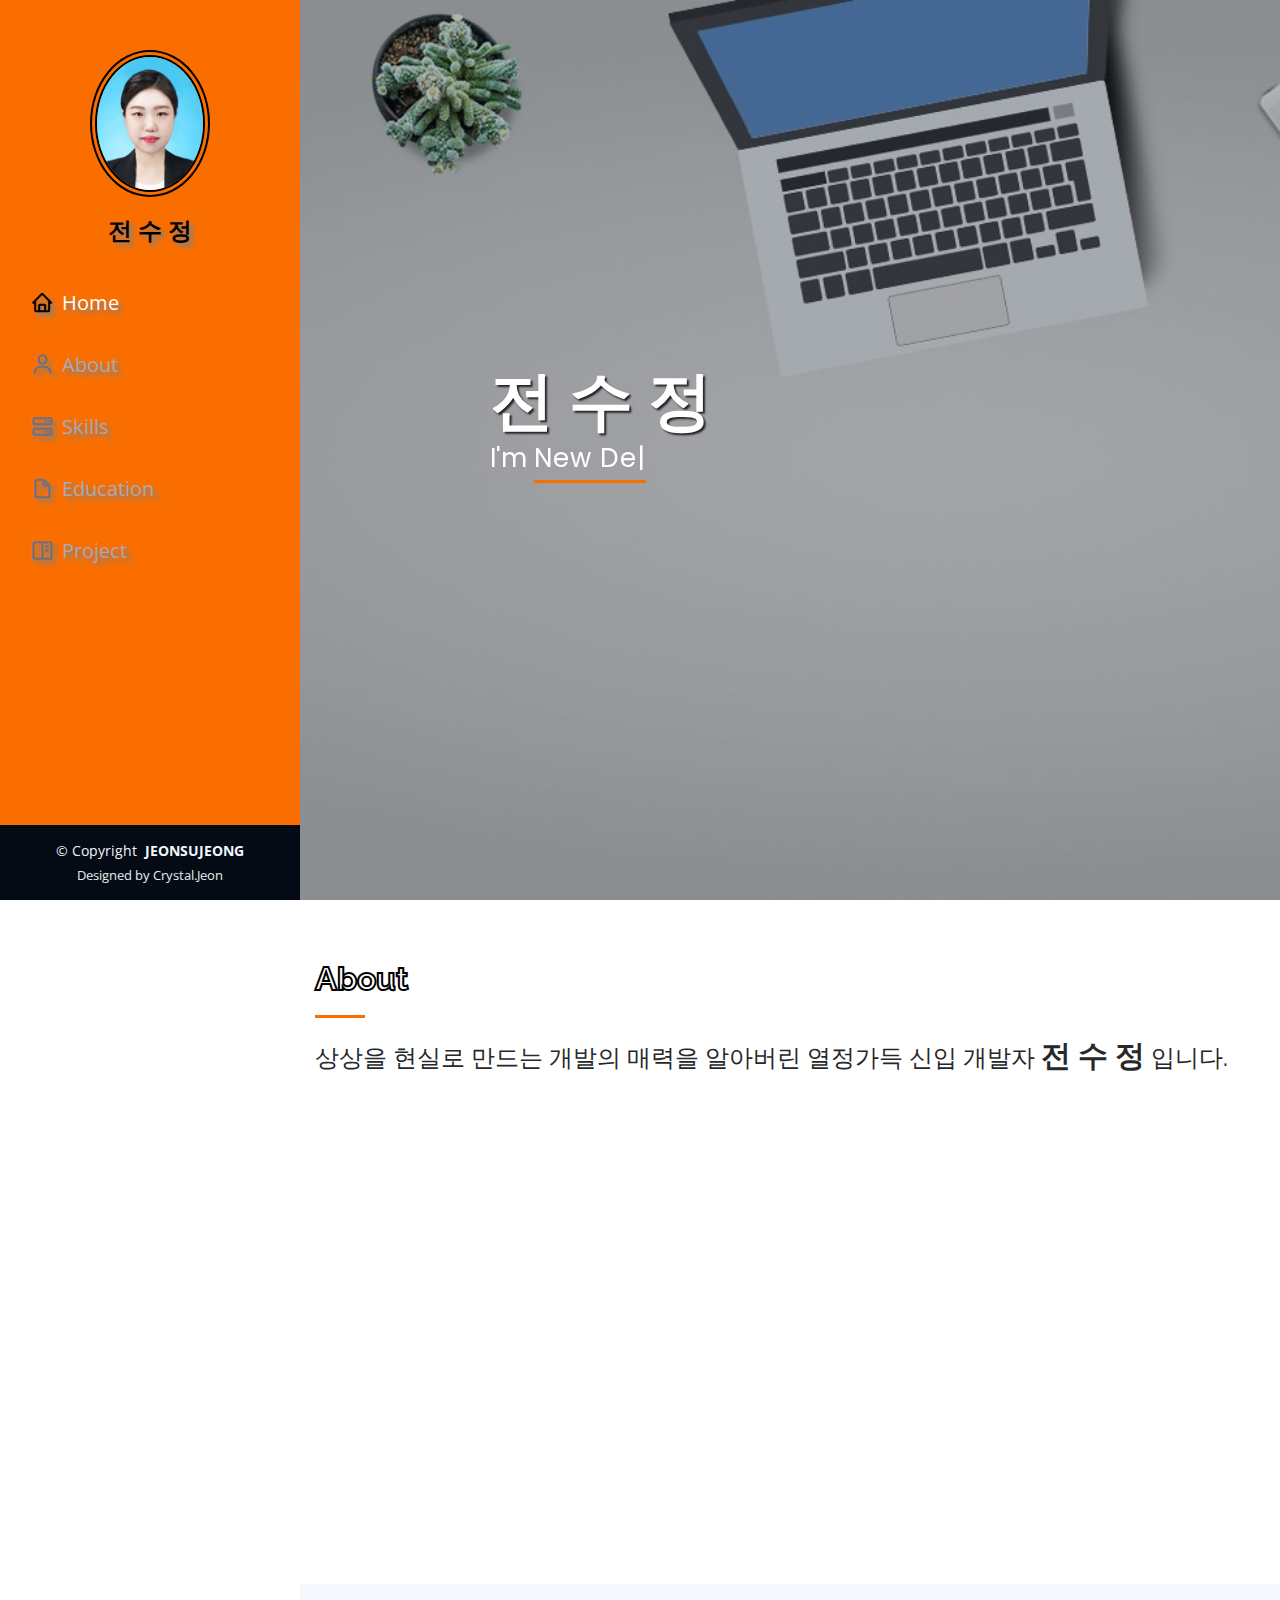
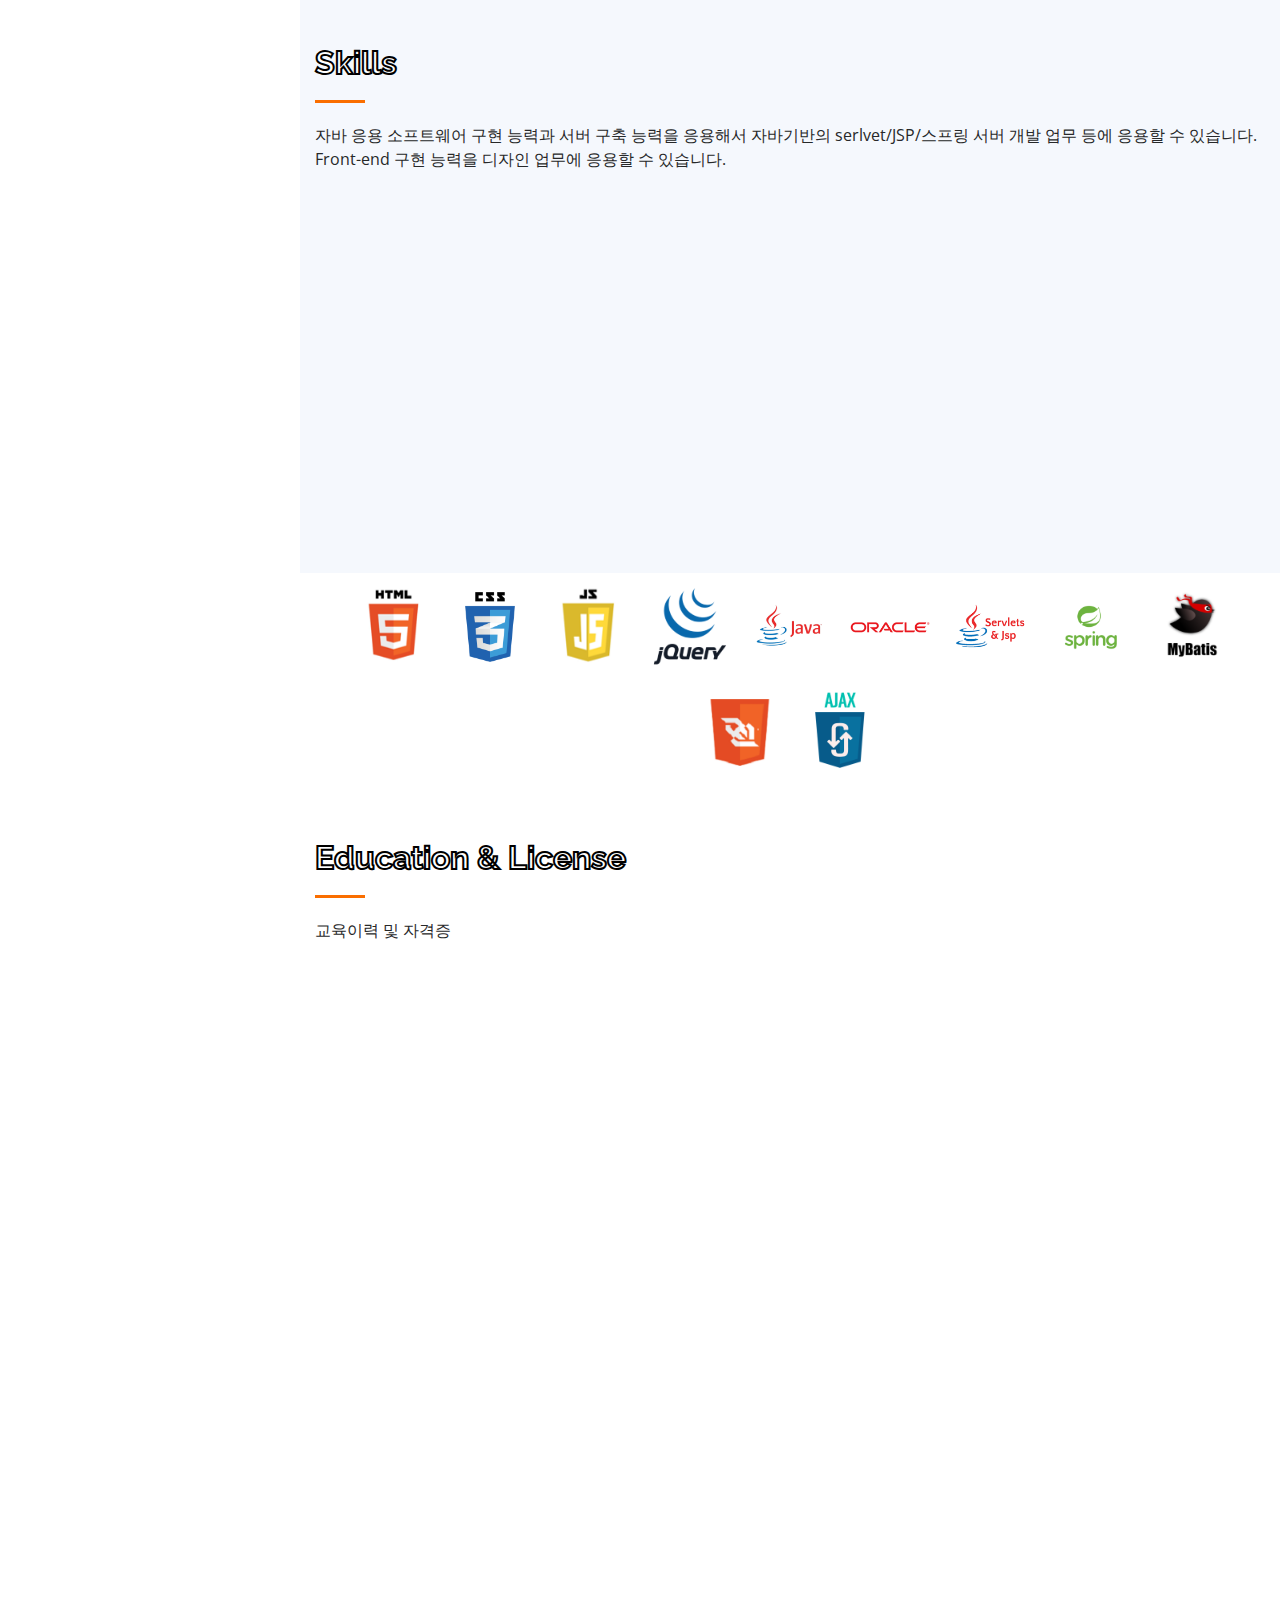
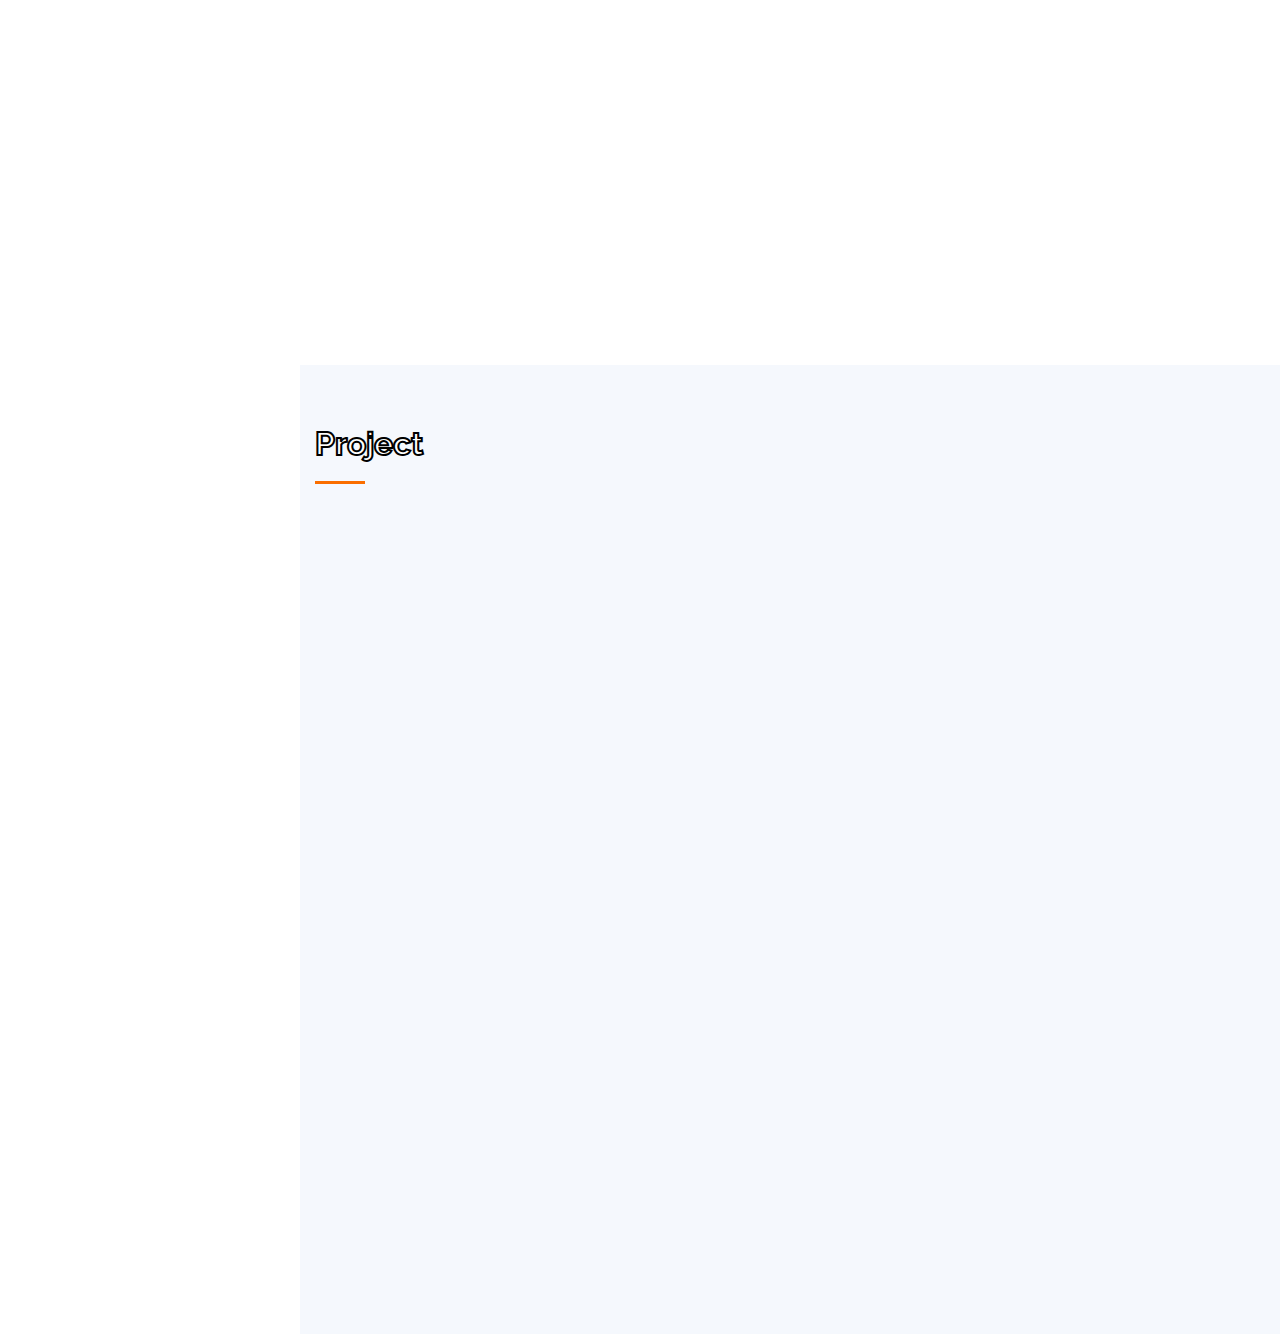
==== commit 9dfb6a68: "1차완성.스프링프로젝트는진행중" ====
--- a/index.html
+++ b/index.html
@@ -60,7 +60,7 @@
 
       <nav class="nav-menu">
         <ul>
-          <li class="active"><a href="index.html"><i class="bx bx-home"></i> <span>Home</span></a></li>
+          <li class="active"><a href="#"><i class="bx bx-home"></i>Home </a></li>
           <li><a href="#about"><i class="bx bx-user"></i> <span>About</span></a></li>
           <li><a href="#skills"><i class="bx bx-server"></i> Skills</a></li>
           <li><a href="#education"><i class="bx bx-file-blank"></i> <span>Education</span></a></li>
@@ -80,7 +80,7 @@
   <section id="hero" class="d-flex flex-column justify-content-center align-items-center">
     <div class="hero-container" data-aos="fade-in">
       <h1>전 수 정</h1>
-      <p>I'm <span class="typed" data-typed-items=" New Developer, like a Sponge "></span></p>
+      <p>I'm <span class="typed" data-typed-items=" New Developer., Go-getter. "></span></p>
     </div>
   </section><!-- End Hero -->
 
@@ -92,7 +92,7 @@
 
         <div class="section-title">
           <h2>About</h2>
-          <h4> 열쩡!열쩡!열쩡!<br> 9번 실패하고 10번째 때 성공한다면 10번씩 도전하는 열정적인 개발자
+          <h4>상상을 현실로 만드는 개발의 매력을 알아버린 열정가득 신입 개발자
             <span style="font-weight: bold; font-size: 30px;">전 수 정</span> 입니다.
           </h4>
         </div>
@@ -130,10 +130,11 @@
                 </ul>
               </div>-->
             </div>
-            <br><br>
+            <br>
             <p>
-              열정이 있다는 것은 최선을 다한다는 의미이다. 열정은 전염성이 있어 다른 이들에게 자극이 되고 뜨거움을 주위에 퍼트리게 된다. 만약가슴에 끓어오르는 힘과 비전은 조직과 삶을 바꾸는 가장 큰
-              원동력이다. 열정은 곧 몰입하는 능력
+              <div style="font-size: 1.5em;">전:<span style="font-size: 0.7em;">체 개발 업무 프로세스 어느 곳에서도 제게 업무가 주어진다면, </span> </div>
+              <div style="font-size: 1.5em;">수:<span style="font-size: 0.7em;">백번 실패해도 수천번 시도하여 미션 성공 하겠습니다.</span> </div>
+              <div style="font-size: 1.5em;">정:<span style="font-size: 0.7em;">답을 찾아내고 결국 웃는 제 모습 지켜봐주세요. </span> </div>
             </p>
           </div>
         </div>
@@ -195,8 +196,8 @@
 
         <div class="section-title">
           <h2>Skills</h2>
-          <p>자바 응용 소프트웨어 구현 능력과 서버 구축 능력을 바탕으로 모바일 플랫폼 융합 능력을 응용해서 자바기반의 serlvet/JSP/스프링 서버 개발자, 모바일 연동 서비스 개발자, ERP,
-            CRM, HRM 솔루션 구축 업무 등에 응용할 수 있습니다.</p>
+          <p>자바 응용 소프트웨어 구현 능력과 서버 구축 능력을 응용해서 자바기반의 serlvet/JSP/스프링 서버 개발 업무 등에 응용할 수 있습니다. <br> Front-end 구현 능력을 디자인
+            업무에 응용할 수 있습니다.</p>
         </div>
 
         <div class="row skills-content">
@@ -316,7 +317,7 @@
               <h4> java객체 지향 프로그래밍 기초 및 활용 </h4>
               <h5>2021.03.29 - 2021.05.20</h5>
               <p><em>쌍용교육센터</em></p>
-              <p> 응용SW기초기술 활용/프로그래밍언어활용/네트워크 프로그그래밍 구현/애플리케이션 테스트 수행/ 애플리케이션 배포 </p>
+              <p> 응용SW기초기술 활용/ 프로그래밍언어활용/ </p>
             </div>
             <div class="resume-item">
               <h4>오라클을 사용한 DBMS의 SQL과 PL/SQL</h4>
@@ -334,14 +335,14 @@
               <h4>Back-end 서버 프로그래밍 설계 및 구현</h4>
               <h5>2021.07.07 - 2021.08.17</h5>
               <p><em>쌍용교육센터</em></p>
-              <p>애플리케이션 설계/ 인터페이스 구현/ UI 구현/ 서버프로그램 구현</p>
-            </div>
-            <div class="resume-item">
-              <h4>멀티 플랫폼 활용 & 통합 애플리케이션 구현</h4>
+              <p>인터페이스 구현/ UI 구현/ 서버프로그램 구현</p>
+            </div>
+            <!-- <div class="resume-item">
+              <h4> 애플리케이션 구현</h4>
               <h5>2021.08.19 - </h5>
               <p><em>쌍용교육센터</em></p>
               <p>임베디드 애플리케이션 구현/ 통합 구현</p>
-            </div>
+            </div> -->
 
 
             <h3 class="resume-title">License</h3>
@@ -352,7 +353,6 @@
             <div class="resume-item">
               <h4> 정보처리기사 필기 </h4>
               <h5>2021.03.19</h5>
-
             </div>
 
           </div>
@@ -449,7 +449,7 @@
           <div class="col-lg-4 col-md-6 portfolio-item filter-app">
             <div class="portfolio-wrap">
               <div class="portfolio-links">
-                <a href="portfolio-details.html" title="More Details"><i class="bx bx-link"></i></a>
+                <a href="servletproject.html" title="More Details">Servlet&JSP 프로젝트<i class="bx bx-link"></i></a>
               </div>
               <img src="assets/img/portfolio/portfolio-3.jpg" class="img-fluid" alt="">
             </div>
@@ -467,18 +467,9 @@
           <div class="col-lg-4 col-md-6 portfolio-item filter-web">
             <div class="portfolio-wrap">
               <div class="portfolio-links">
-                <a href="portfolio-details.html" title="More Details"><i class="bx bx-link"></i></a>
+                <a href="springproject.html" title="More Details">Spring 프로젝트<i class="bx bx-link"></i></a>
               </div>
               <img src="assets/img/portfolio/portfolio-5.jpg" class="img-fluid" alt="">
-            </div>
-          </div>
-
-          <div class="col-lg-4 col-md-6 portfolio-item filter-app">
-            <div class="portfolio-wrap">
-              <div class="portfolio-links">
-                <a href="portfolio-details.html" title="More Details"><i class="bx bx-link"></i></a>
-              </div>
-              <img src="assets/img/portfolio/portfolio-6.jpg" class="img-fluid" alt="">
             </div>
           </div>
 
@@ -721,6 +712,7 @@
   <a href="#" class="back-to-top"><i class="icofont-simple-up"></i></a>
 
   <!-- Vendor JS Files -->
+
   <script src="assets/vendor/jquery/jquery.min.js"></script>
   <script src="assets/vendor/bootstrap/js/bootstrap.bundle.min.js"></script>
   <script src="assets/vendor/jquery.easing/jquery.easing.min.js"></script>
--- a/assets/css/style.css
+++ b/assets/css/style.css
@@ -37,7 +37,7 @@
   border-radius: 50px;
   right: 15px;
   bottom: 15px;
-  background: #B45005;
+  background: #FA6E00;
   color: #fff;
   transition: display 0.5s ease-in-out;
   z-index: 99999;
@@ -77,7 +77,7 @@
   margin: 50px auto 20px auto;
   display: block;
   width: 120px;
-  border: 8px double #000000;
+  border: 7px double #000000;
 }
 
 #header .profile h1 {
@@ -88,6 +88,7 @@
   -moz-text-align-last: center;
   text-align-last: center;
   font-family: "Poppins", sans-serif;
+  text-shadow: 4px 4px 4px gray;
 }
 
 #header .profile h1 a, #header .profile h1 a:hover {
@@ -160,6 +161,7 @@
   margin-bottom: 8px;
   transition: 0.3s;
   font-size: 20px;
+  text-shadow: 4px 4px 4px gray;
 }
 
 .nav-menu a i {
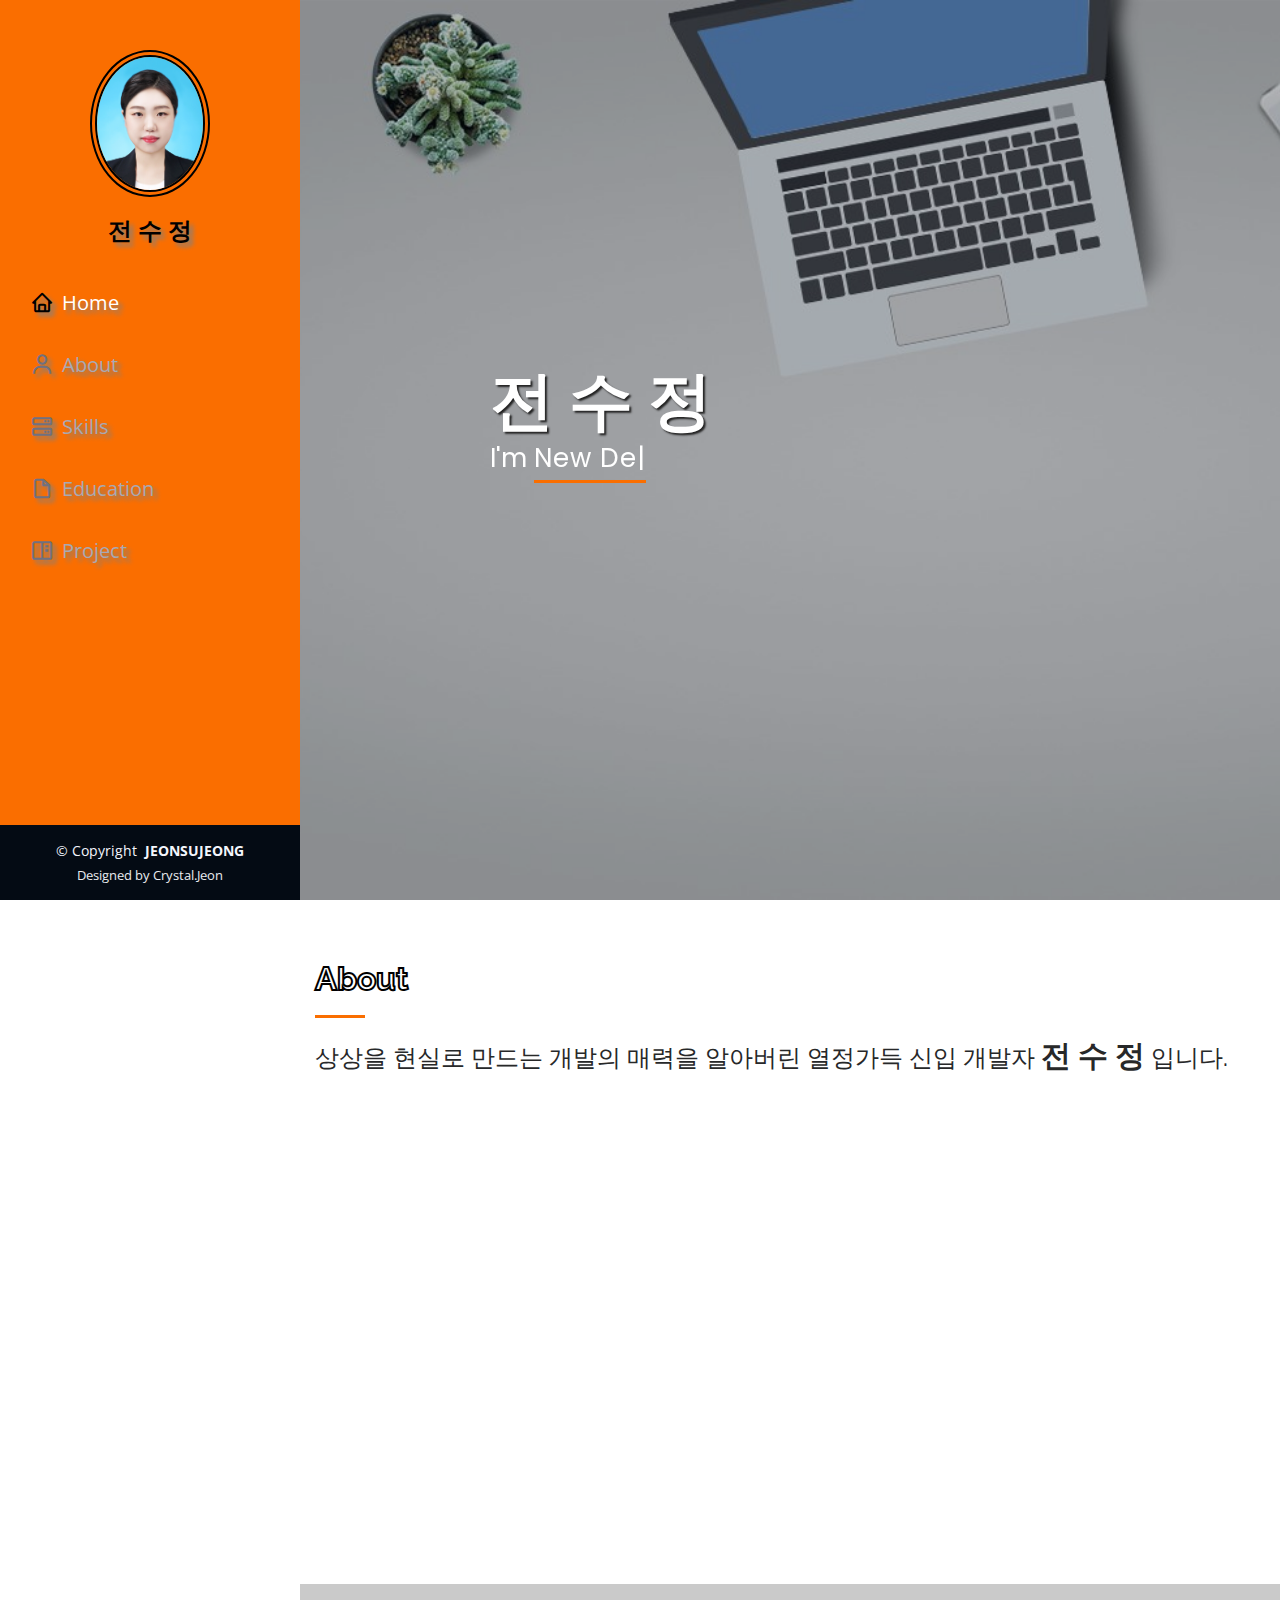
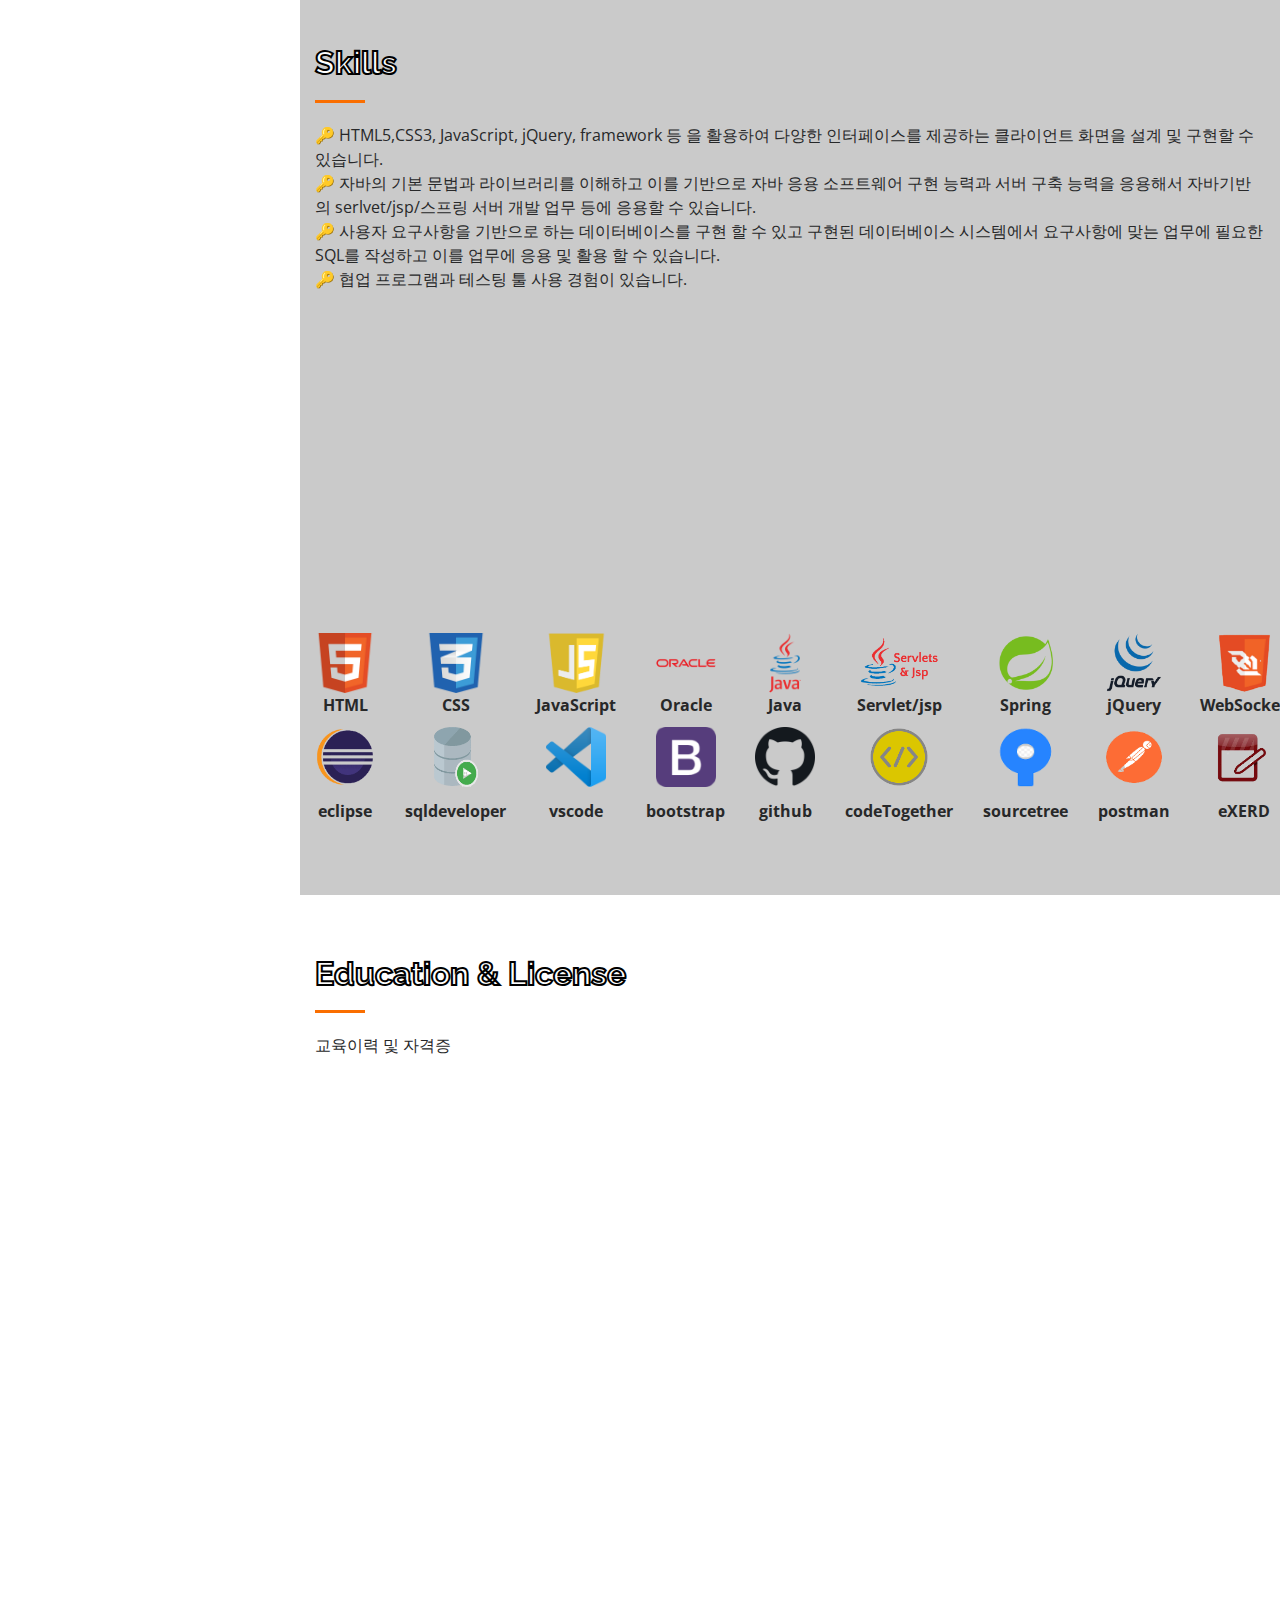
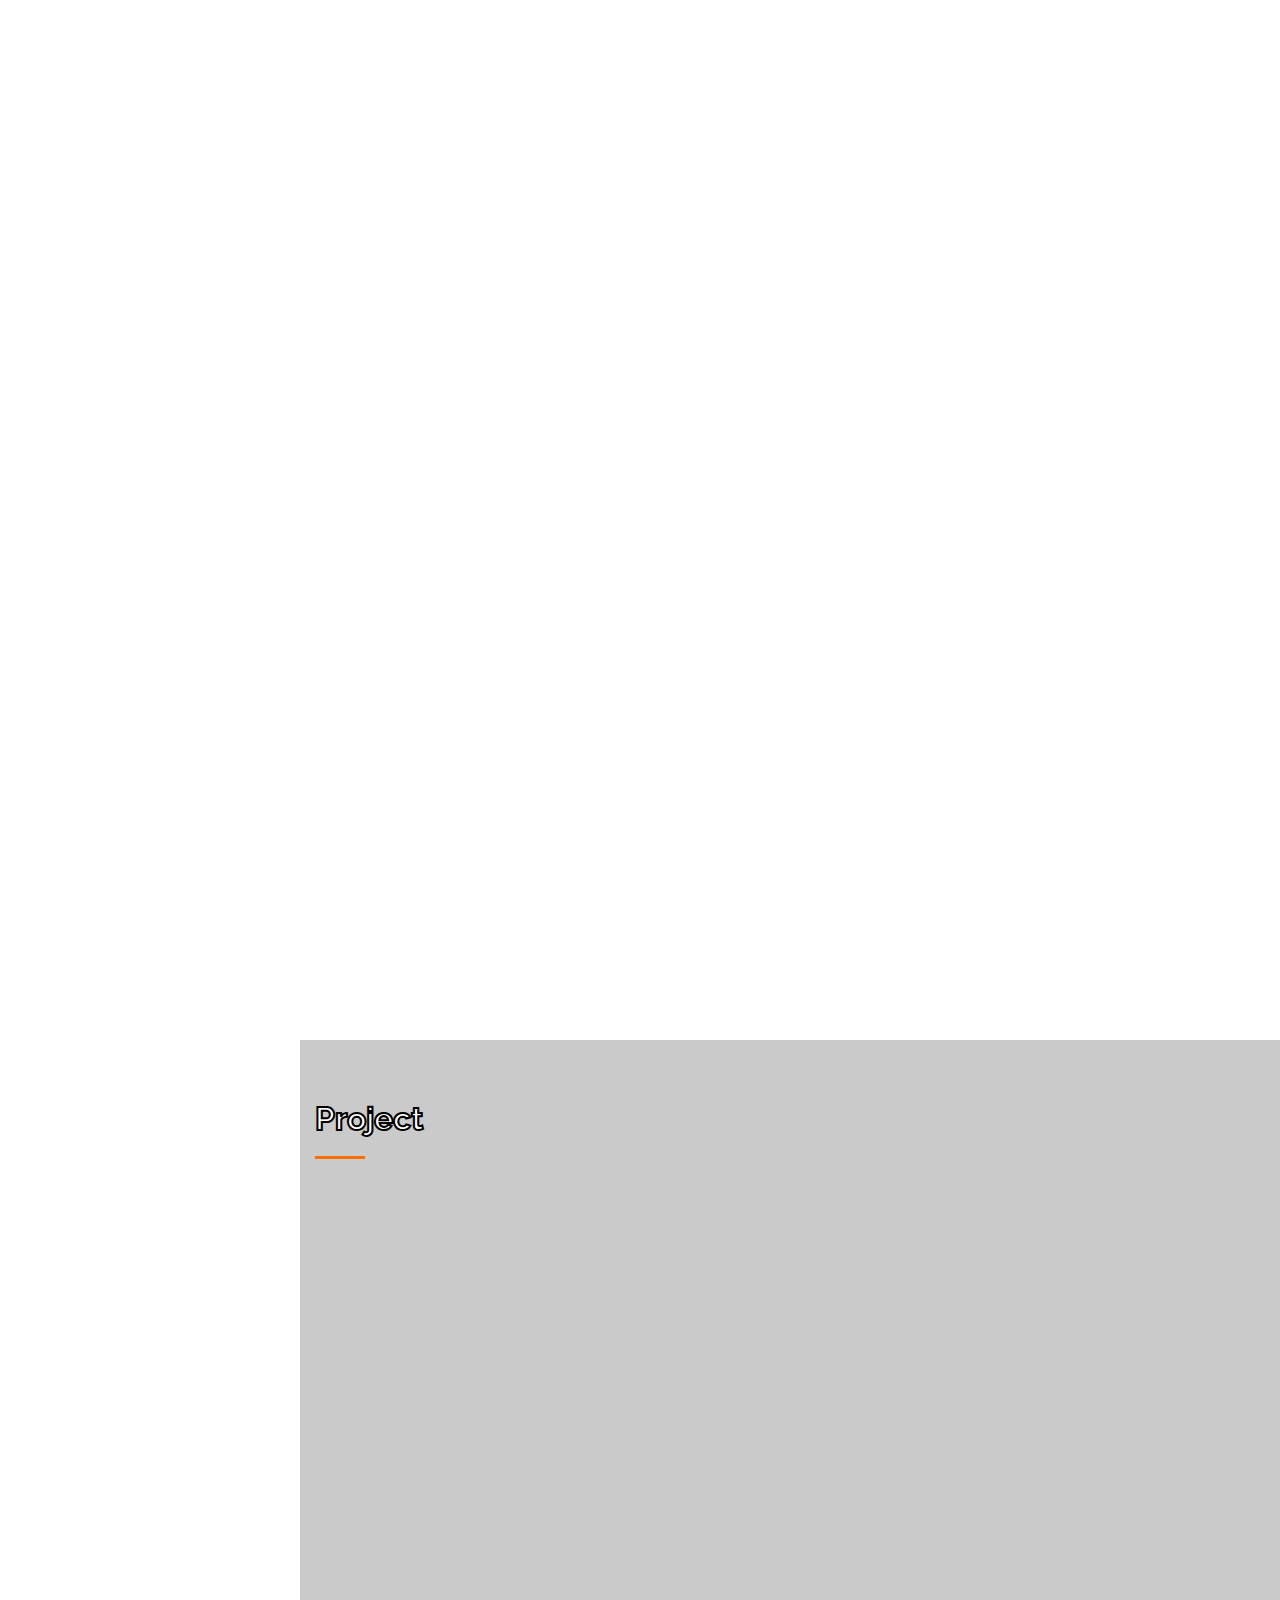
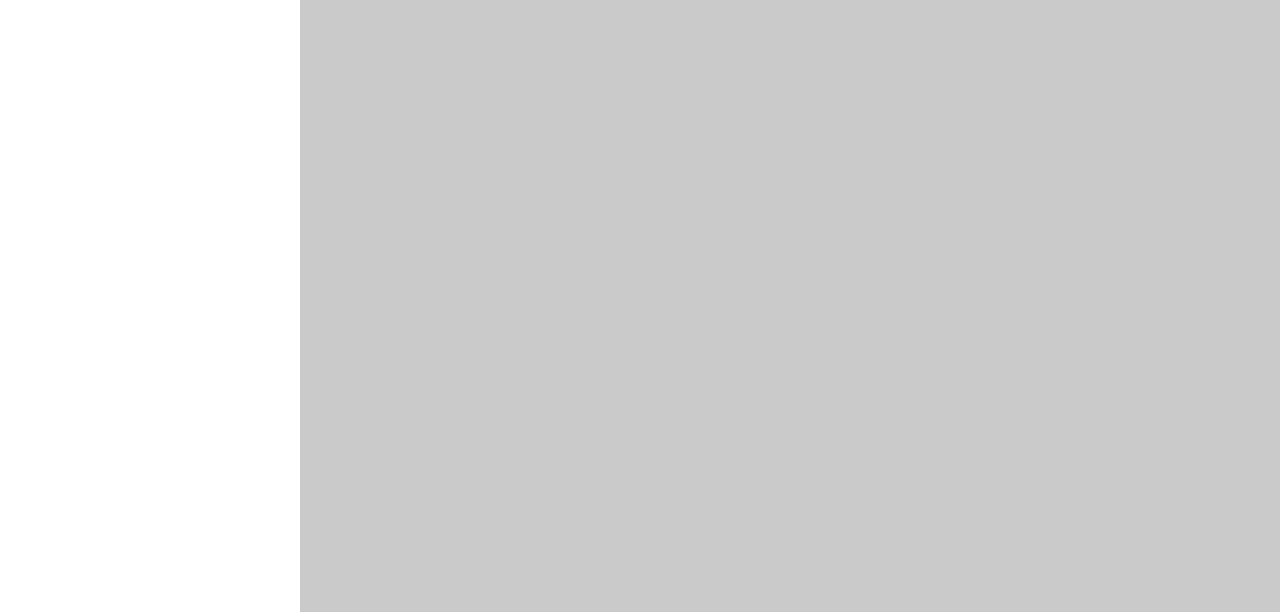
==== commit 8a8cd552: "1차 최종" ====
--- a/index.html
+++ b/index.html
@@ -60,7 +60,7 @@
 
       <nav class="nav-menu">
         <ul>
-          <li class="active"><a href="#"><i class="bx bx-home"></i>Home </a></li>
+          <li class="active"><a href="#hero"><i class="bx bx-home"></i>Home </a></li>
           <li><a href="#about"><i class="bx bx-user"></i> <span>About</span></a></li>
           <li><a href="#skills"><i class="bx bx-server"></i> Skills</a></li>
           <li><a href="#education"><i class="bx bx-file-blank"></i> <span>Education</span></a></li>
@@ -132,9 +132,13 @@
             </div>
             <br>
             <p>
-              <div style="font-size: 1.5em;">전:<span style="font-size: 0.7em;">체 개발 업무 프로세스 어느 곳에서도 제게 업무가 주어진다면, </span> </div>
-              <div style="font-size: 1.5em;">수:<span style="font-size: 0.7em;">백번 실패해도 수천번 시도하여 미션 성공 하겠습니다.</span> </div>
-              <div style="font-size: 1.5em;">정:<span style="font-size: 0.7em;">답을 찾아내고 결국 웃는 제 모습 지켜봐주세요. </span> </div>
+            <div style="font-size: 1.5em; color:#FA6E00;">&nbsp;&nbsp;&nbsp;&nbsp;전&nbsp;&nbsp;<span style="font-size: 0.7em;color: #222;">:&nbsp;체 개발 업무 프로세스 어느 곳에서도 제게 업무가
+                주어진다면, </span>
+            </div>
+            <div style="font-size: 1.5em;color:#FA6E00;">&nbsp;&nbsp;&nbsp;&nbsp;수&nbsp;&nbsp;<span style="font-size: 0.7em;color: #222;">:&nbsp;백번 실패해도 수천번 시도하여 미션 성공
+                하겠습니다.</span> </div>
+            <div style="font-size: 1.5em;color:#FA6E00;">&nbsp;&nbsp;&nbsp;&nbsp;정&nbsp;&nbsp;<span style="font-size: 0.7em;color: #222;">:&nbsp;답을 찾아내고 결국 웃는 제 모습 지켜봐주세요.
+              </span> </div>
             </p>
           </div>
         </div>
@@ -196,8 +200,10 @@
 
         <div class="section-title">
           <h2>Skills</h2>
-          <p>자바 응용 소프트웨어 구현 능력과 서버 구축 능력을 응용해서 자바기반의 serlvet/JSP/스프링 서버 개발 업무 등에 응용할 수 있습니다. <br> Front-end 구현 능력을 디자인
-            업무에 응용할 수 있습니다.</p>
+          <p> 🔑&nbsp;HTML5,CSS3, JavaScript, jQuery, framework 등 을 활용하여 다양한 인터페이스를 제공하는 클라이언트 화면을 설계 및 구현할 수
+            있습니다.<br>🔑&nbsp;자바의 기본 문법과 라이브러리를 이해하고 이를 기반으로 자바 응용 소프트웨어 구현 능력과 서버 구축 능력을 응용해서 자바기반의 serlvet/jsp/스프링 서버
+            개발 업무 등에 응용할 수 있습니다.<br> 🔑&nbsp;사용자 요구사항을 기반으로 하는 데이터베이스를 구현 할 수 있고 구현된 데이터베이스 시스템에서 요구사항에 맞는 업무에 필요한 SQL를
+            작성하고 이를 업무에 응용 및 활용 할 수 있습니다. <br> 🔑&nbsp;협업 프로그램과 테스팅 툴 사용 경험이 있습니다. </p>
         </div>
 
         <div class="row skills-content">
@@ -205,9 +211,9 @@
           <div class="col-lg-6" data-aos="fade-up">
 
             <div class="progress">
-              <span class="skill">HTML <i class="val">90%</i></span>
+              <span class="skill">HTML <i class="val">96%</i></span>
               <div class="progress-bar-wrap">
-                <div class="progress-bar" role="progressbar" aria-valuenow="90" aria-valuemin="0" aria-valuemax="100">
+                <div class="progress-bar" role="progressbar" aria-valuenow="100" aria-valuemin="0" aria-valuemax="100">
                 </div>
               </div>
             </div>
@@ -223,18 +229,18 @@
             <br>
 
             <div class="progress">
-              <span class="skill">JavaScript <i class="val">80%</i></span>
+              <span class="skill">JavaScript <i class="val">81%</i></span>
               <div class="progress-bar-wrap">
-                <div class="progress-bar" role="progressbar" aria-valuenow="80" aria-valuemin="0" aria-valuemax="100">
+                <div class="progress-bar" role="progressbar" aria-valuenow="81" aria-valuemin="0" aria-valuemax="100">
                 </div>
               </div>
             </div>
             <br>
 
             <div class="progress">
-              <span class="skill">Oracle <i class="val">92%</i></span>
+              <span class="skill">Oracle <i class="val">95%</i></span>
               <div class="progress-bar-wrap">
-                <div class="progress-bar" role="progressbar" aria-valuenow="92" aria-valuemin="0" aria-valuemax="100">
+                <div class="progress-bar" role="progressbar" aria-valuenow="95" aria-valuemin="0" aria-valuemax="100">
                 </div>
               </div>
             </div>
@@ -262,42 +268,90 @@
             <br>
 
             <div class="progress">
-              <span class="skill">Spring 4.0 / myBATIS <i class="val">70%</i></span>
+              <span class="skill">Spring 4.0 / myBATIS <i class="val">80%</i></span>
               <div class="progress-bar-wrap">
-                <div class="progress-bar" role="progressbar" aria-valuenow="70" aria-valuemin="0" aria-valuemax="100">
+                <div class="progress-bar" role="progressbar" aria-valuenow="80" aria-valuemin="0" aria-valuemax="100">
                 </div>
               </div>
             </div>
             <br>
 
             <div class="progress">
-              <span class="skill">WebSocket / AJAX <i class="val">68%</i></span>
+              <span class="skill">WebSocket / AJAX <i class="val">82%</i></span>
               <div class="progress-bar-wrap">
-                <div class="progress-bar" role="progressbar" aria-valuenow="68" aria-valuemin="0" aria-valuemax="100">
-                </div>
-              </div>
-            </div>
-
-          </div>
-
-        </div>
-
-      </div>
+                <div class="progress-bar" role="progressbar" aria-valuenow="82" aria-valuemin="0" aria-valuemax="100">
+                </div>
+              </div>
+            </div>
+
+          </div>
+
+        </div>
+
+      </div>
+
+      <table class="skilltbl" style="margin:0 auto; width:800px;">
+        <tr>
+          <td><img src="assets/img/html.png" class="skillimg"></td>
+          <td><img src="assets/img/css.png" class="skillimg"></td>
+          <td><img src="assets/img/javascript.png" class="skillimg"></td>
+          <td><img src="assets/img/oracle.png" class="skillimg"></td>
+          <td><img src="assets/img/java.png" class="skillimg"></td>
+          <td><img src="assets/img/jsp.png" style="width:90px;"></td>
+          <td><img src="assets/img/spring.png" class="skillimg"></td>
+          <td><img src="assets/img/jquery.png" class="skillimg"></td>
+          <td><img src="assets/img/websocket.png" class="skillimg"></td>
+          <td><img src="assets/img/ajax.png" class="skillimg"></td>
+          <td><img src="assets/img/mybatis.png" class="skillimg"></td>
+        </tr>
+        <tr class="skillname">
+          <td>HTML</td>
+          <td>CSS</td>
+          <td>JavaScript</td>
+          <td>Oracle</td>
+          <td>Java</td>
+          <td>Servlet/jsp</td>
+          <td>Spring</td>
+          <td>jQuery</td>
+          <td>WebSocket</td>
+          <td>AJAX</td>
+          <td>MyBatis</td>
+        </tr>
+        <tr>
+          <td><img src="assets/img/eclipse.png" class="skillimg"></td>
+          <td><img src="assets/img/sqldeveloper.png" class="skillimg"></td>
+          <td><img src="assets/img/vscode.png" class="skillimg"></td>
+          <td><img src="assets/img/boot.png" class="skillimg"></td>
+          <td><img src="assets/img/github.png" class="skillimg"></td>
+          <td><img src="assets/img/code.png" class="skillimg"></td>
+          <td><img src="assets/img/sourcetree.png" class="skillimg"></td>
+          <td><img src="assets/img/postman.png" class="skillimg"></td>
+          <td><img src="assets/img/exerd.png" class="skillimg"></td>
+          <td><img src="assets/img/selenium.png" class="skillimg"></td>
+          <td><img src="assets/img/notion.png" class="skillimg"></td>
+        </tr>
+        <tr class="skillname">
+          <td>eclipse</td>
+          <td>sqldeveloper</td>
+          <td>vscode</td>
+          <td>bootstrap</td>
+          <td>github</td>
+          <td>codeTogether</td>
+          <td>sourcetree</td>
+          <td>postman</td>
+          <td>eXERD</td>
+          <td>Apache Tomcat</td>
+          <td>notion</td>
+        </tr>
+      </table>
+      </div>
+
+
+
+
     </section><!-- End Skills Section -->
 
-    <div id="skillimg">
-      <img src="assets/img/html.png">
-      <img src="assets/img/css.png">
-      <img src="assets/img/javascript.png">
-      <img src="assets/img/jquery.png">
-      <img src="assets/img/java.png">
-      <img src="assets/img/oracle.png">
-      <img src="assets/img/jsp.png">
-      <img src="assets/img/spring.png">
-      <img src="assets/img/mybatis.png">
-      <img src="assets/img/websocket.png">
-      <img src="assets/img/ajax.png">
-    </div>
+
 
     <!-- ======= Resume Section ======= -->
     <section id="education" class="resume">
@@ -314,36 +368,40 @@
 
             <h3 class="resume-title">Education</h3>
             <div class="resume-item">
-              <h4> java객체 지향 프로그래밍 기초 및 활용 </h4>
-              <h5>2021.03.29 - 2021.05.20</h5>
+              <h4>Back-end 서버 프로그래밍 설계 및 구현</h4>
+              <h5>2021.07.07 - 2021.08.17</h5>
               <p><em>쌍용교육센터</em></p>
-              <p> 응용SW기초기술 활용/ 프로그래밍언어활용/ </p>
+              <p>인터페이스 구현/ UI 구현/ 서버프로그램 구현</p>
+              <p> 💻 프로젝트 Servlet/jsp - 음식배달 웹 사이트(yumyum)</p>
+            </div>
+            <div class="resume-item">
+              <h4>Front-end 클라이언트 화면 설계 및 구현</h4>
+              <h5>2021.06.11 - 2021.07.06</h5>
+              <p><em>쌍용교육센터</em></p>
+              <p>요구사항 확인/ 화면 설계/ 화면 구현</p>
+              <p> 💻 HTML / CSS / JavaScript</p>
             </div>
             <div class="resume-item">
               <h4>오라클을 사용한 DBMS의 SQL과 PL/SQL</h4>
               <h5>2021.05.21 - 2021.06.10</h5>
               <p><em>쌍용교육센터</em></p>
               <p>SQL활용/ 데이터베이스 구현/ SQL응용</p>
+              <p> 💻 프로젝트 Oracle - 교육기관 운영 시스템 DB</p>
             </div>
             <div class="resume-item">
-              <h4>Front-end 클라이언트 화면 설계 및 구현</h4>
-              <h5>2021.06.11 - 2021.07.06</h5>
+              <h4> java객체 지향 프로그래밍 기초 및 활용 </h4>
+              <h5>2021.03.29 - 2021.05.20</h5>
               <p><em>쌍용교육센터</em></p>
-              <p>요구사항 확인/ 화면 설계/ 화면 구현</p>
+              <p> 응용SW기초기술 활용/ 프로그래밍언어활용/ NCS 교육 과목 </p>
+              <p> 💻 프로젝트 Java 콘솔 프로젝트 - 스터디카페 키오스크(밤새스터디)</p>
             </div>
             <div class="resume-item">
-              <h4>Back-end 서버 프로그래밍 설계 및 구현</h4>
-              <h5>2021.07.07 - 2021.08.17</h5>
-              <p><em>쌍용교육센터</em></p>
-              <p>인터페이스 구현/ UI 구현/ 서버프로그램 구현</p>
-            </div>
-            <!-- <div class="resume-item">
-              <h4> 애플리케이션 구현</h4>
-              <h5>2021.08.19 - </h5>
-              <p><em>쌍용교육센터</em></p>
-              <p>임베디드 애플리케이션 구현/ 통합 구현</p>
-            </div> -->
-
+              <h4>제2회 게임창작캠프</h4>
+              <h5>2016.08.26 - 2016.08.28</h5>
+              <p><em>부산정보산업진흥원</em></p>
+              <p>게임 기획/DB작업 참여</p>
+              <p> 💻 게임창작 - 원터치 어드벤처 게임(로드킬)</p>
+            </div>
 
             <h3 class="resume-title">License</h3>
             <div class="resume-item pb-0">
@@ -354,35 +412,16 @@
               <h4> 정보처리기사 필기 </h4>
               <h5>2021.03.19</h5>
             </div>
-
-          </div>
-          <!-- <div class="col-lg-6" data-aos="fade-up" data-aos-delay="100">
-            <h3 class="resume-title">Professional Experience</h3>
             <div class="resume-item">
-              <h4>Senior graphic design specialist</h4>
-              <h5>2019 - Present</h5>
-              <p><em>Experion, New York, NY </em></p>
-              <ul>
-                <li>Lead in the design, development, and implementation of the graphic, layout, and production communication materials</li>
-                <li>Delegate tasks to the 7 members of the design team and provide counsel on all aspects of the project. </li>
-                <li>Supervise the assessment of all graphic materials in order to ensure quality and accuracy of the design</li>
-                <li>Oversee the efficient use of production project budgets ranging from $2,000 - $25,000</li>
-              </ul>
+              <h4> Microsoft Office Excel 2010 </h4>
+              <h5>2015.11.07</h5>
             </div>
             <div class="resume-item">
-              <h4>Graphic design specialist</h4>
-              <h5>2017 - 2018</h5>
-              <p><em>Stepping Stone Advertising, New York, NY</em></p>
-              <ul>
-                <li>Developed numerous marketing programs (logos, brochures,infographics, presentations, and advertisements).</li>
-                <li>Managed up to 5 projects or tasks at a given time while under pressure</li>
-                <li>Recommended and consulted with clients on the most appropriate graphic design</li>
-                <li>Created 4+ design presentations and proposals a month for clients and account managers</li>
-              </ul>
-            </div>
-          </div>
-        </div> -->
-
+              <h4> 6시그마 GB과정 </h4>
+              <h5> 2016.03.27 </h5>
+            </div>
+
+          </div>
         </div>
     </section><!-- End Resume Section -->
 
@@ -392,36 +431,7 @@
 
         <div class="section-title">
           <h2>Project</h2>
-          <!-- <ul>
-            <li>
-              자바의 기본 문법과 라이브러리를 이해하고 이를 기반으로 기본 응용 소프트웨어 기술을 활용한 애플리케이션을 구현할 수 있습니다.
-            </li>
-            <li>
-              사용자 요구사항을 기반으로 하는 데이터베이스를 구현 할 수 있고 구현된 데이터베이스 시스템에서 요구사항에 맞는 업무에 필요한 SQL를 작성하고 이를 업무에 응용 및 활용 할 수 있습니다.
-            </li>
-            <li>
-              HTML5,CSS3, JavaScript, jQuery, framework등을 활용하여 다양한 인터페이스를 제공하는 클라이언트 화면을 설계 및 구현할 수 있습니다.
-            </li>
-            <li>
-              애플리케이션 설계를 기반으로 개발에 필요한 환경을 구성하고, 프로그래밍 언어와 도구를 활용하여 인터페이스 설계, 모듈설계, 서버 프로그램 설계를 할 수 있습니다.
-            </li>
-            <li>
-              임베디드 기반의 하드웨어 플랫폼에 대한 이해를 바탕으로 펌웨어, 애플리케이션 등 임베디드 소프트웨어를 개발하고, 하드웨어 플랫폼에 최적화 할 수 있습니다.
-            </li>
-          </ul> -->
-        </div>
-
-        <!-- <div class="row" data-aos="fade-up">
-          <div class="col-lg-12 d-flex justify-content-center">
-            <ul id="portfolio-flters">
-              <li data-filter="*" class="filter-active">All</li>
-              <li data-filter=".filter-app">JAVA</li>
-              <li data-filter=".filter-card">Oracle</li>
-              <li data-filter=".filter-web">애플리케이션</li>
-            </ul>
-          </div>
-        </div> -->
-
+        </div>
         <div class="row portfolio-container" data-aos="fade-up" data-aos-delay="100">
 
           <div class="col-lg-4 col-md-6 portfolio-item filter-app">
@@ -429,29 +439,41 @@
             <div class="portfolio-wrap">
 
               <div class="portfolio-links">
-                <a href="javaproject.html" title="More Details">Java 콘솔 프로젝트<i class="bx bx-link"></i></a>
-                <!-- <a href="assets/img/portfolio/portfolio-1.jpg" data-gall="portfolioGallery" class="venobox"
-                  title="App 1"><i class="bx bx-plus"></i></a> -->
-              </div>
-              <a href="javaproject.html"><img src="assets/img/portfolio/portfolio-1.jpg" class="img-fluid" alt=""></a>
-            </div>
+                <a href="springproject.html" title="More Details" target="_blank">Spring 프로젝트<i
+                    class="bx bx-link"></i></a>
+              </div>
+              <img src="assets/img/portfolio/portfolio-333.jpg" class="img-fluid" alt="">
+
+            </div>
+            <div class="bigprojectname">
+              <div class="projectname">Spring&nbsp;&nbsp; WEB 프로젝트 <br> 습관 형성 사이트(RoutineMaker)</div>
+            </div>
+
           </div>
 
           <div class="col-lg-4 col-md-6 portfolio-item filter-web">
             <div class="portfolio-wrap">
               <div class="portfolio-links">
-                <a href="oracleproject.html" title="More Details">Oracle 프로젝트<i class="bx bx-link"></i></a>
-              </div>
-              <img src="assets/img/portfolio/portfolio-2.jpg" class="img-fluid" alt="">
+                <a href="servletproject.html" title="More Details" target="_blank">Servlet/jsp 프로젝트<i
+                    class="bx bx-link"></i></a>
+              </div>
+              <img src="assets/img/portfolio/portfolio-3.jpg" class="img-fluid" alt="">
+            </div>
+            <div class="bigprojectname">
+              <div class="projectname">Servlet/jsp&nbsp;&nbsp; WEB 프로젝트 <br> 음식 배달 웹 사이트(yumyum)</div>
             </div>
           </div>
 
           <div class="col-lg-4 col-md-6 portfolio-item filter-app">
             <div class="portfolio-wrap">
               <div class="portfolio-links">
-                <a href="servletproject.html" title="More Details">Servlet&JSP 프로젝트<i class="bx bx-link"></i></a>
-              </div>
-              <img src="assets/img/portfolio/portfolio-3.jpg" class="img-fluid" alt="">
+                <a href="oracleproject.html" title="More Details" target="_blank">Oracle 프로젝트<i
+                    class="bx bx-link"></i></a>
+              </div>
+              <img src="assets/img/portfolio/portfolio-2.jpg" class="img-fluid" alt="">
+            </div>
+            <div class="bigprojectname">
+              <div class="projectname">Oracle&nbsp;&nbsp; DB프로젝트 <br> 교육센터 운영 프로그램</div>
             </div>
           </div>
 
@@ -467,9 +489,12 @@
           <div class="col-lg-4 col-md-6 portfolio-item filter-web">
             <div class="portfolio-wrap">
               <div class="portfolio-links">
-                <a href="springproject.html" title="More Details">Spring 프로젝트<i class="bx bx-link"></i></a>
-              </div>
-              <img src="assets/img/portfolio/portfolio-5.jpg" class="img-fluid" alt="">
+                <a href="javaproject.html" title="More Details" target="_blank">Java 프로젝트<i class="bx bx-link"></i></a>
+              </div>
+              <img src="assets/img/portfolio/portfolio-1.jpg" class="img-fluid" alt="">
+            </div>
+            <div class="bigprojectname">
+              <div class="projectname">Java&nbsp;&nbsp; 콘솔 프로젝트 <br> 스터디카페 키오스크(밤새스터디)</div>
             </div>
           </div>
 
--- a/assets/css/style.css
+++ b/assets/css/style.css
@@ -232,15 +232,28 @@
   z-index: 1;
 }
 
-#skillimg {
-  /* border:1px solid black; */
-  width:100%;
-  text-align: center;
-}
-#skillimg > img {
-  margin:8px;
-  width:80px;
-  height:100%;
+.skilltbl td {
+  padding:0;
+  text-align: center;
+  padding-left: 15px;
+  padding-right: 15px;
+
+}
+
+.skillimg{
+  width:60px;
+  height:60px;
+  margin:0 auto;
+}
+
+.skillname {
+  text-align: center;
+  font-weight: bold;
+  
+}
+
+.skilltbl tr:nth-child(3)>td {
+  padding-top:10px;
 }
 
 #hero .hero-container {
@@ -295,17 +308,29 @@
 --------------------------------------------------------------*/
 
 .img-fluid {
-  
   border:8px double black;
-
-}
+}
+
+.projectname{
+  text-align: center;
+  background-color: whitesmoke;
+  font-weight: bolder;
+  font-size: 1.3rem;
+}
+.bigprojectname{
+  border-bottom:8px double black;
+  border-left:8px double black;
+  border-right:8px double black;
+
+}
+
 section {
   padding: 60px 0;
   overflow: hidden;
 }
 
 .section-bg {
-  background: #f5f8fd;
+  background: #cacaca;
 }
 
 .section-title {
@@ -431,6 +456,7 @@
   padding: 10px 0;
   margin: 0 0 6px 0;
   text-transform: uppercase;
+  font-size: 1.7em;
   display: block;
   font-weight: 600;
   font-family: "Poppins", sans-serif;
@@ -439,7 +465,7 @@
 
 .skills .progress .skill .val {
   float: right;
-  font-style: normal;
+  /* font-style: normal; */
 }
 
 .skills .progress-bar-wrap {
@@ -450,7 +476,7 @@
   width: 1px;
   height: 10px;
   transition: .9s;
-  background-color: #FA6E00;
+  background-color: #d89663;
 }
 
 /*--------------------------------------------------------------
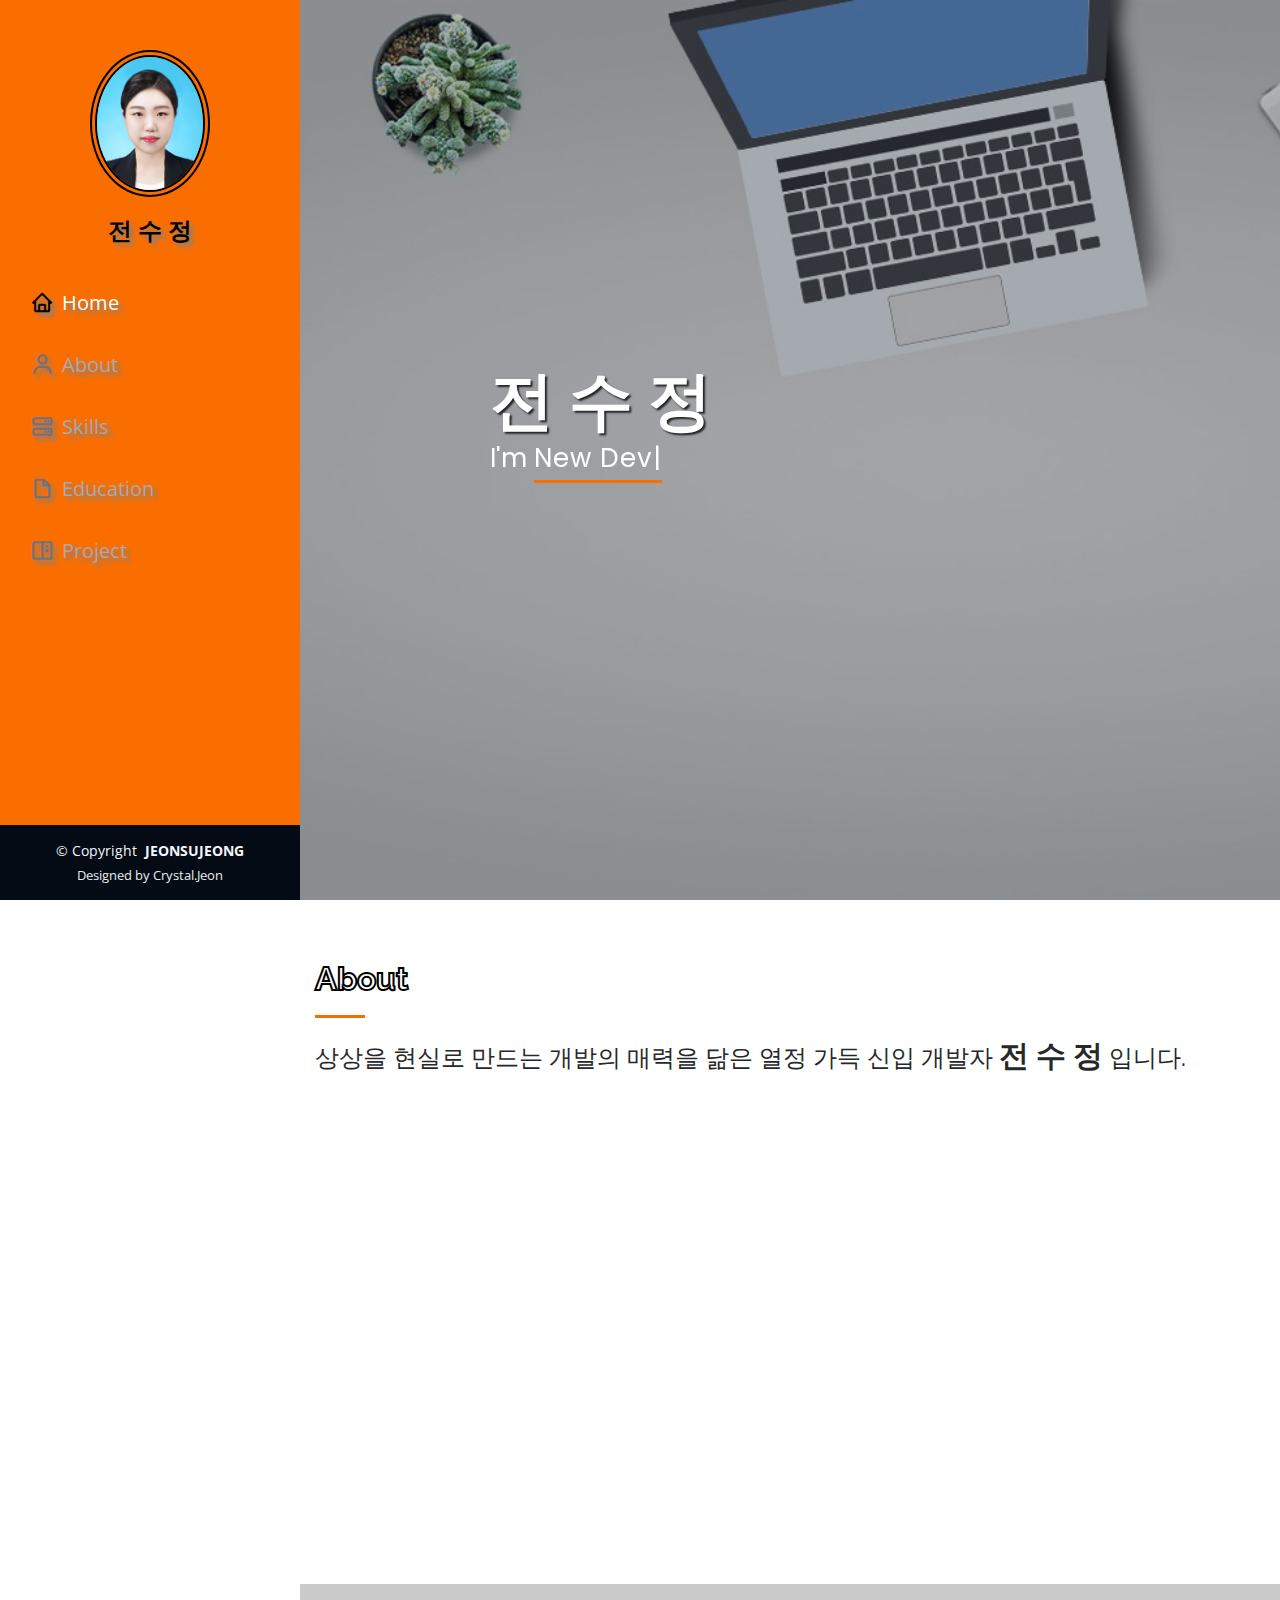
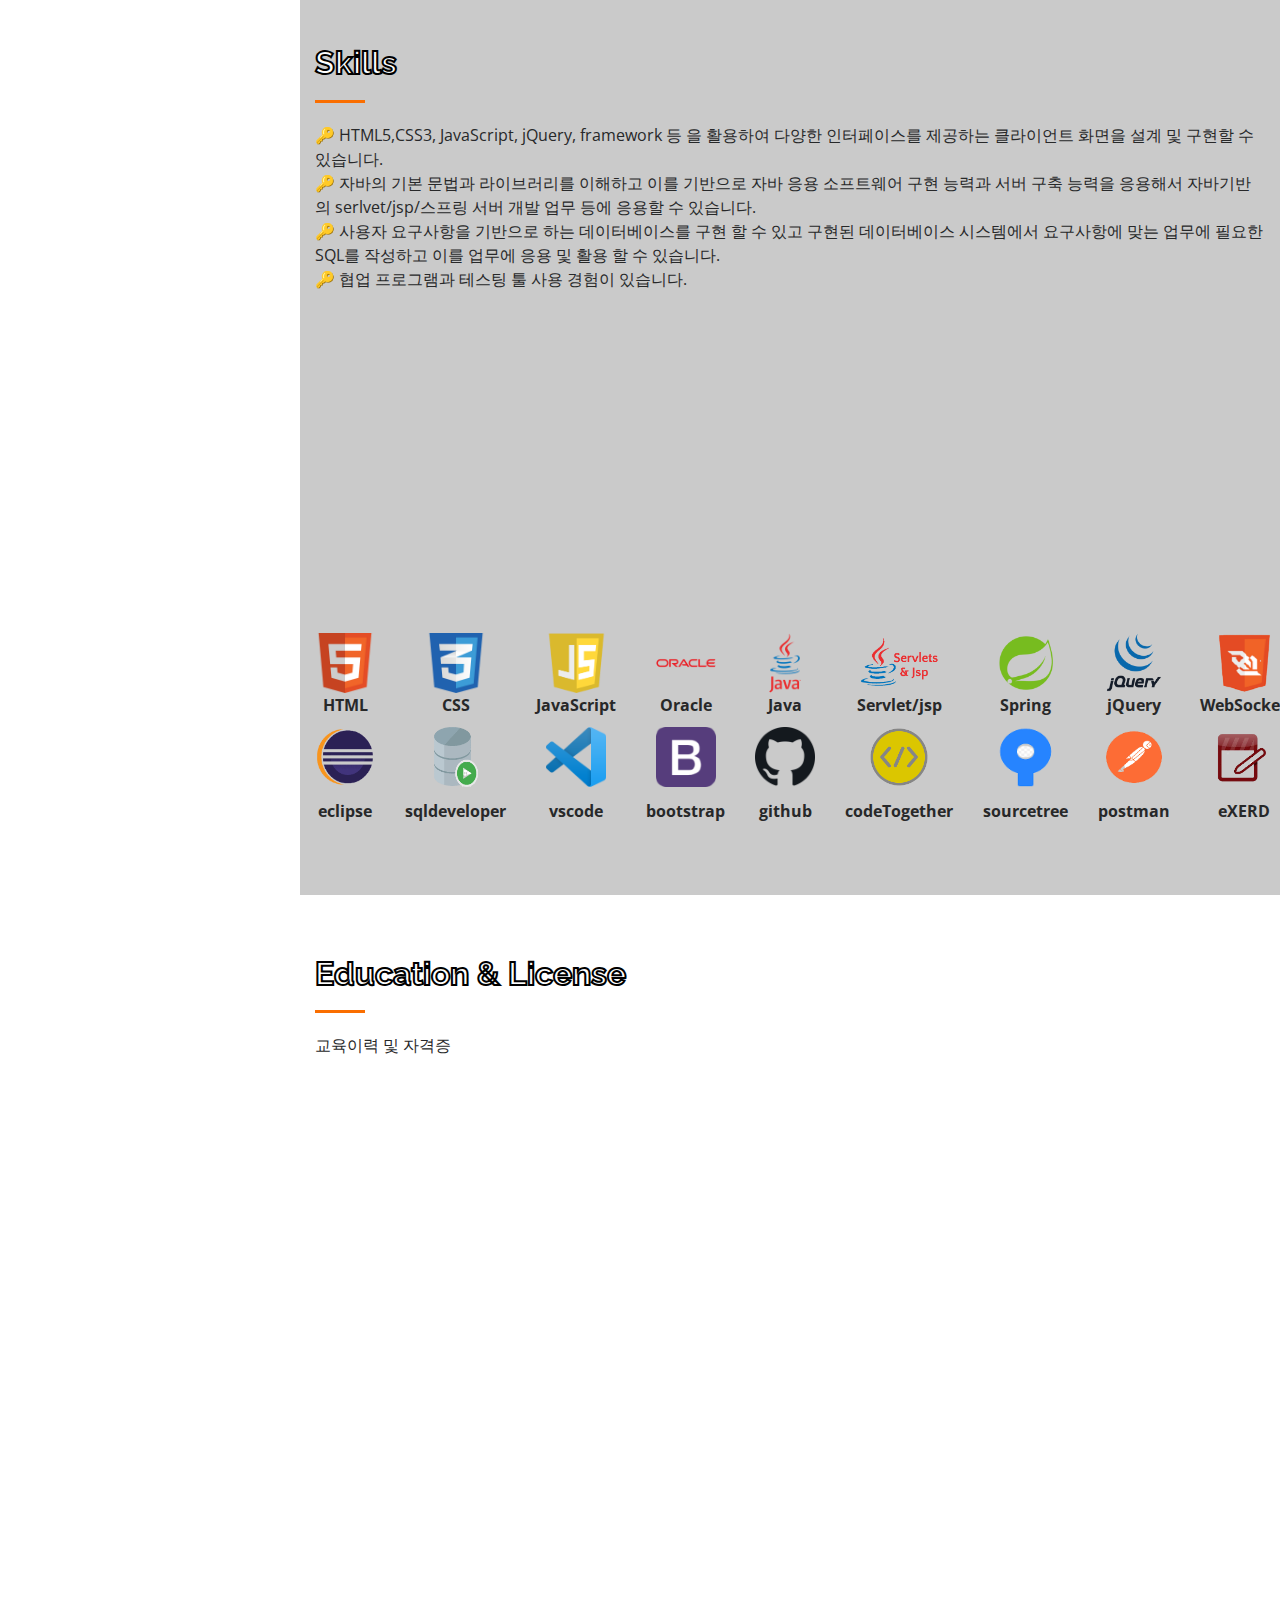
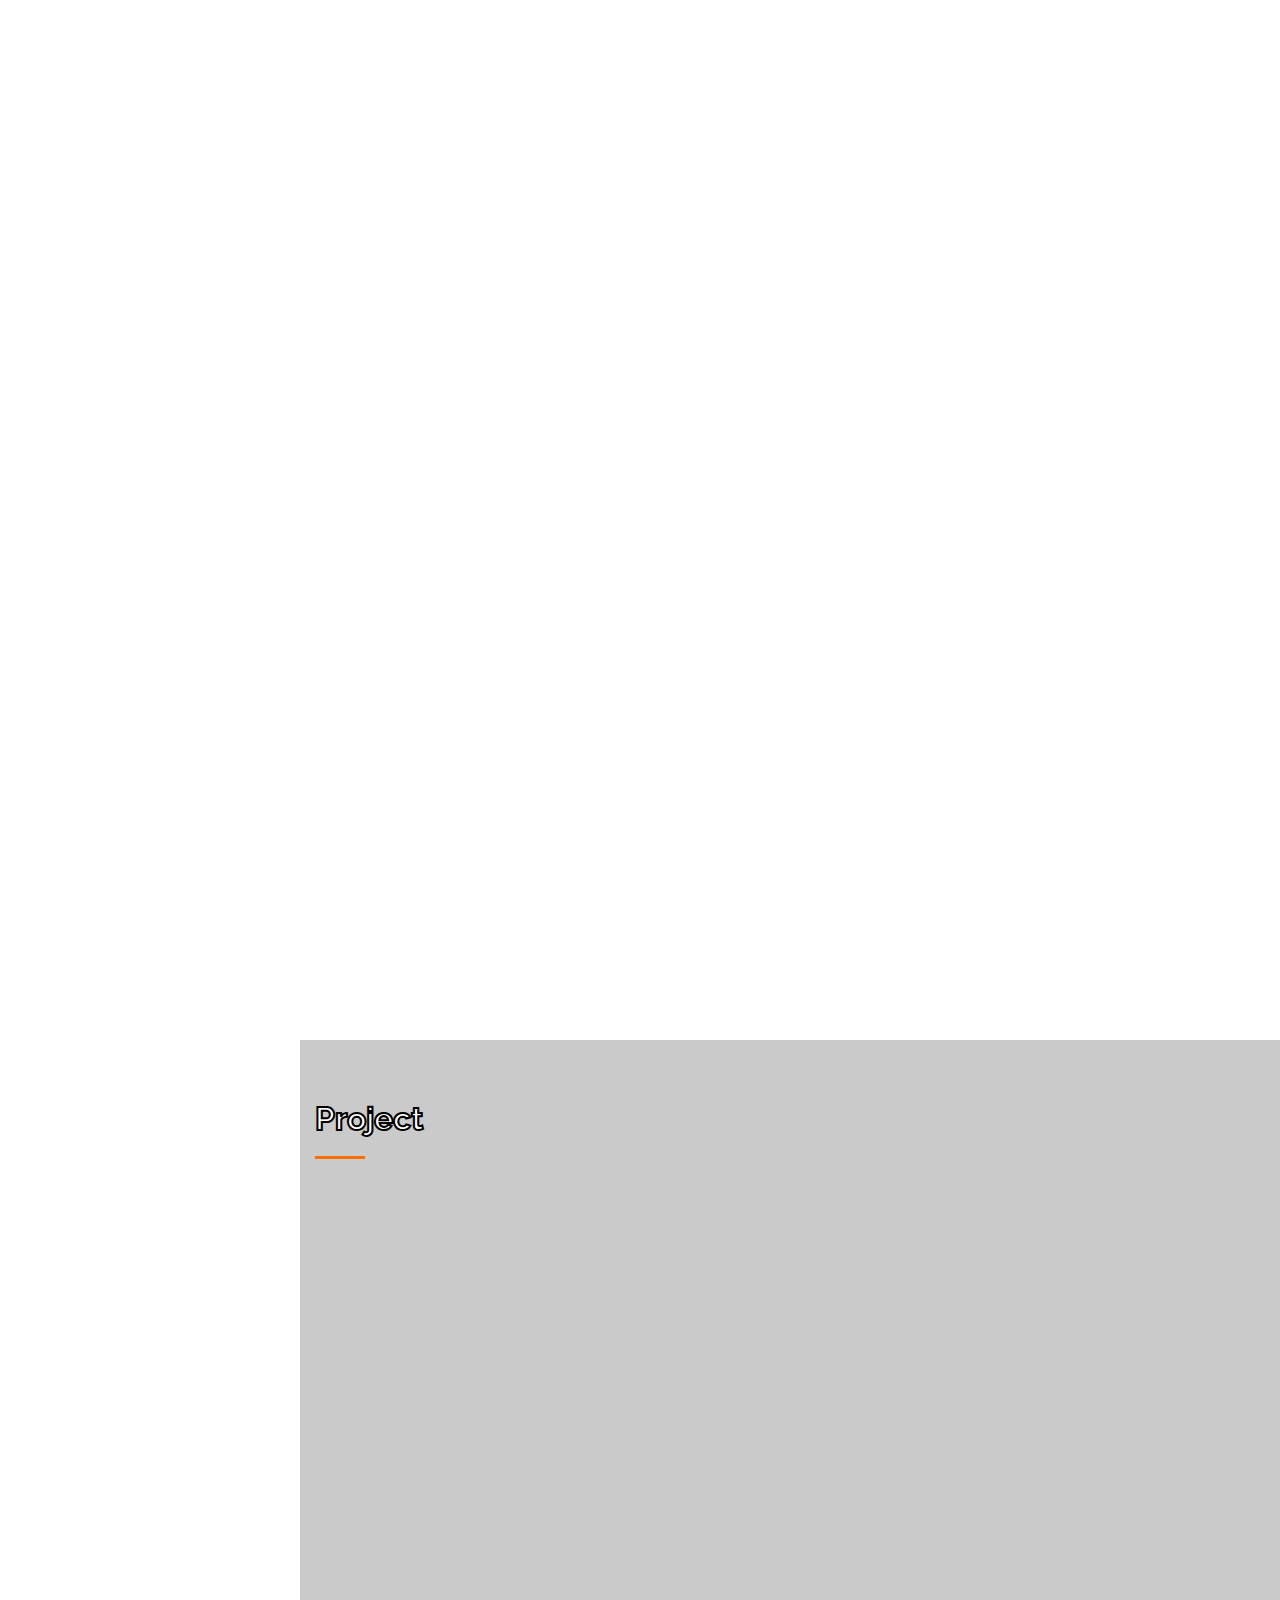
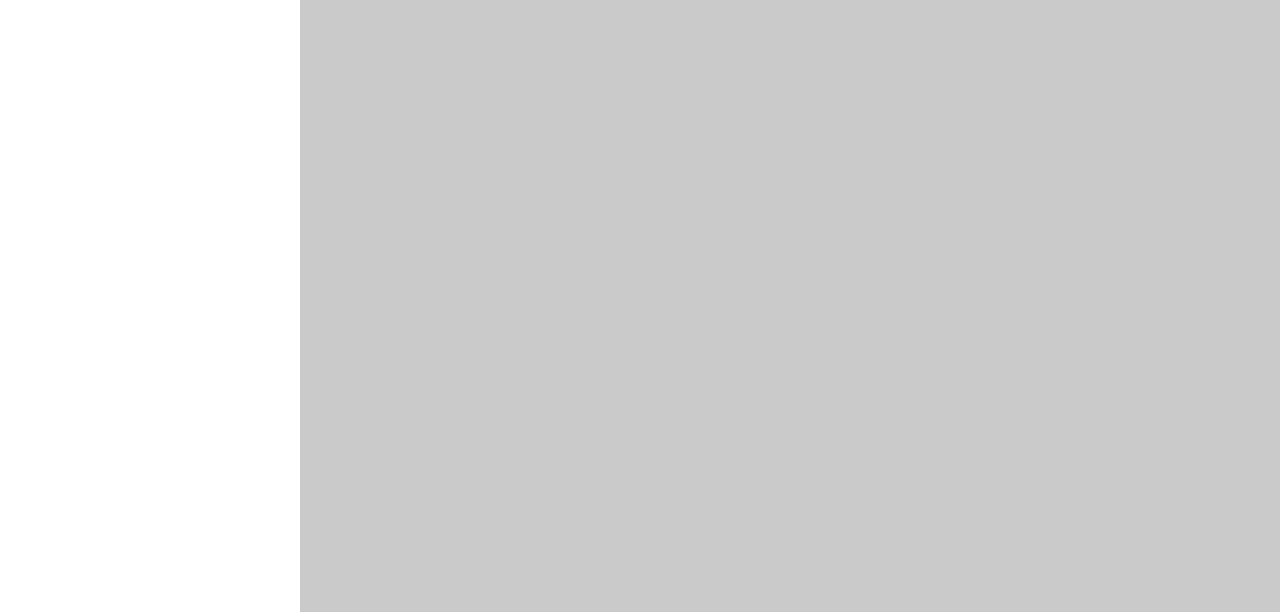
==== commit d539ce7a: "타이틀변경" ====
--- a/index.html
+++ b/index.html
@@ -92,7 +92,7 @@
 
         <div class="section-title">
           <h2>About</h2>
-          <h4>상상을 현실로 만드는 개발의 매력을 알아버린 열정가득 신입 개발자
+          <h4>상상을 현실로 만드는 개발의 매력을 닮은 열정 가득 신입 개발자
             <span style="font-weight: bold; font-size: 30px;">전 수 정</span> 입니다.
           </h4>
         </div>
@@ -132,12 +132,15 @@
             </div>
             <br>
             <p>
-            <div style="font-size: 1.5em; color:#FA6E00;">&nbsp;&nbsp;&nbsp;&nbsp;전&nbsp;&nbsp;<span style="font-size: 0.7em;color: #222;">:&nbsp;체 개발 업무 프로세스 어느 곳에서도 제게 업무가
+            <div style="font-size: 1.5em; color:#FA6E00;">&nbsp;&nbsp;&nbsp;&nbsp;전&nbsp;&nbsp;<span
+                style="font-size: 0.7em;color: #222;">:&nbsp;체 개발 업무 프로세스 어느 곳에서도 제게 업무가
                 주어진다면, </span>
             </div>
-            <div style="font-size: 1.5em;color:#FA6E00;">&nbsp;&nbsp;&nbsp;&nbsp;수&nbsp;&nbsp;<span style="font-size: 0.7em;color: #222;">:&nbsp;백번 실패해도 수천번 시도하여 미션 성공
+            <div style="font-size: 1.5em;color:#FA6E00;">&nbsp;&nbsp;&nbsp;&nbsp;수&nbsp;&nbsp;<span
+                style="font-size: 0.7em;color: #222;">:&nbsp;백번 실패해도 수천번 시도하여 미션 성공
                 하겠습니다.</span> </div>
-            <div style="font-size: 1.5em;color:#FA6E00;">&nbsp;&nbsp;&nbsp;&nbsp;정&nbsp;&nbsp;<span style="font-size: 0.7em;color: #222;">:&nbsp;답을 찾아내고 결국 웃는 제 모습 지켜봐주세요.
+            <div style="font-size: 1.5em;color:#FA6E00;">&nbsp;&nbsp;&nbsp;&nbsp;정&nbsp;&nbsp;<span
+                style="font-size: 0.7em;color: #222;">:&nbsp;답을 찾아내고 결국 웃는 제 모습 지켜봐주세요.
               </span> </div>
             </p>
           </div>
@@ -405,20 +408,20 @@
 
             <h3 class="resume-title">License</h3>
             <div class="resume-item pb-0">
+              <h4> 정보처리기사 필기 </h4>
+              <h5>2021.03.19</h5>
+            </div>
+            <div class="resume-item">
               <h4> 자동차 운전면허증 2종보통 </h4>
               <h5>2016.07.07</h5>
             </div>
             <div class="resume-item">
-              <h4> 정보처리기사 필기 </h4>
-              <h5>2021.03.19</h5>
+              <h4> 6시그마 GB과정 </h4>
+              <h5> 2016.03.27 </h5>
             </div>
             <div class="resume-item">
               <h4> Microsoft Office Excel 2010 </h4>
               <h5>2015.11.07</h5>
-            </div>
-            <div class="resume-item">
-              <h4> 6시그마 GB과정 </h4>
-              <h5> 2016.03.27 </h5>
             </div>
 
           </div>
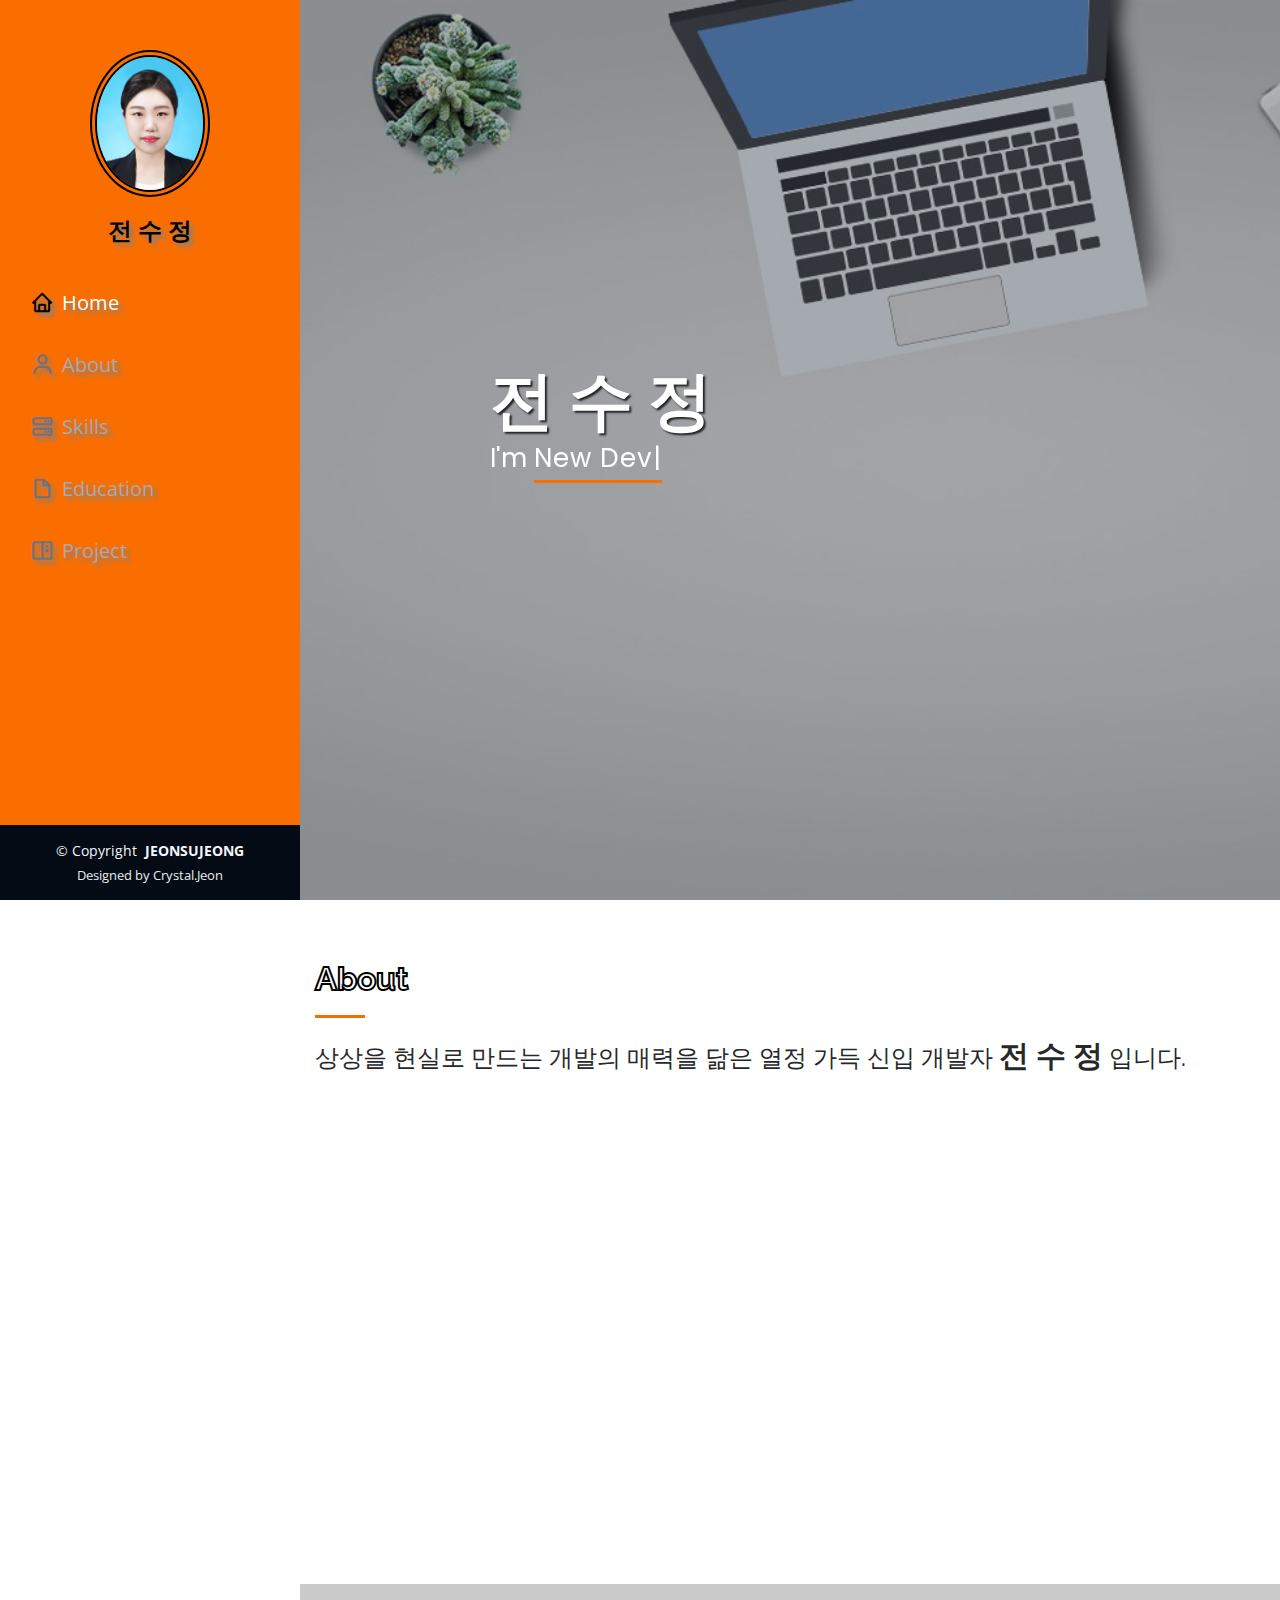
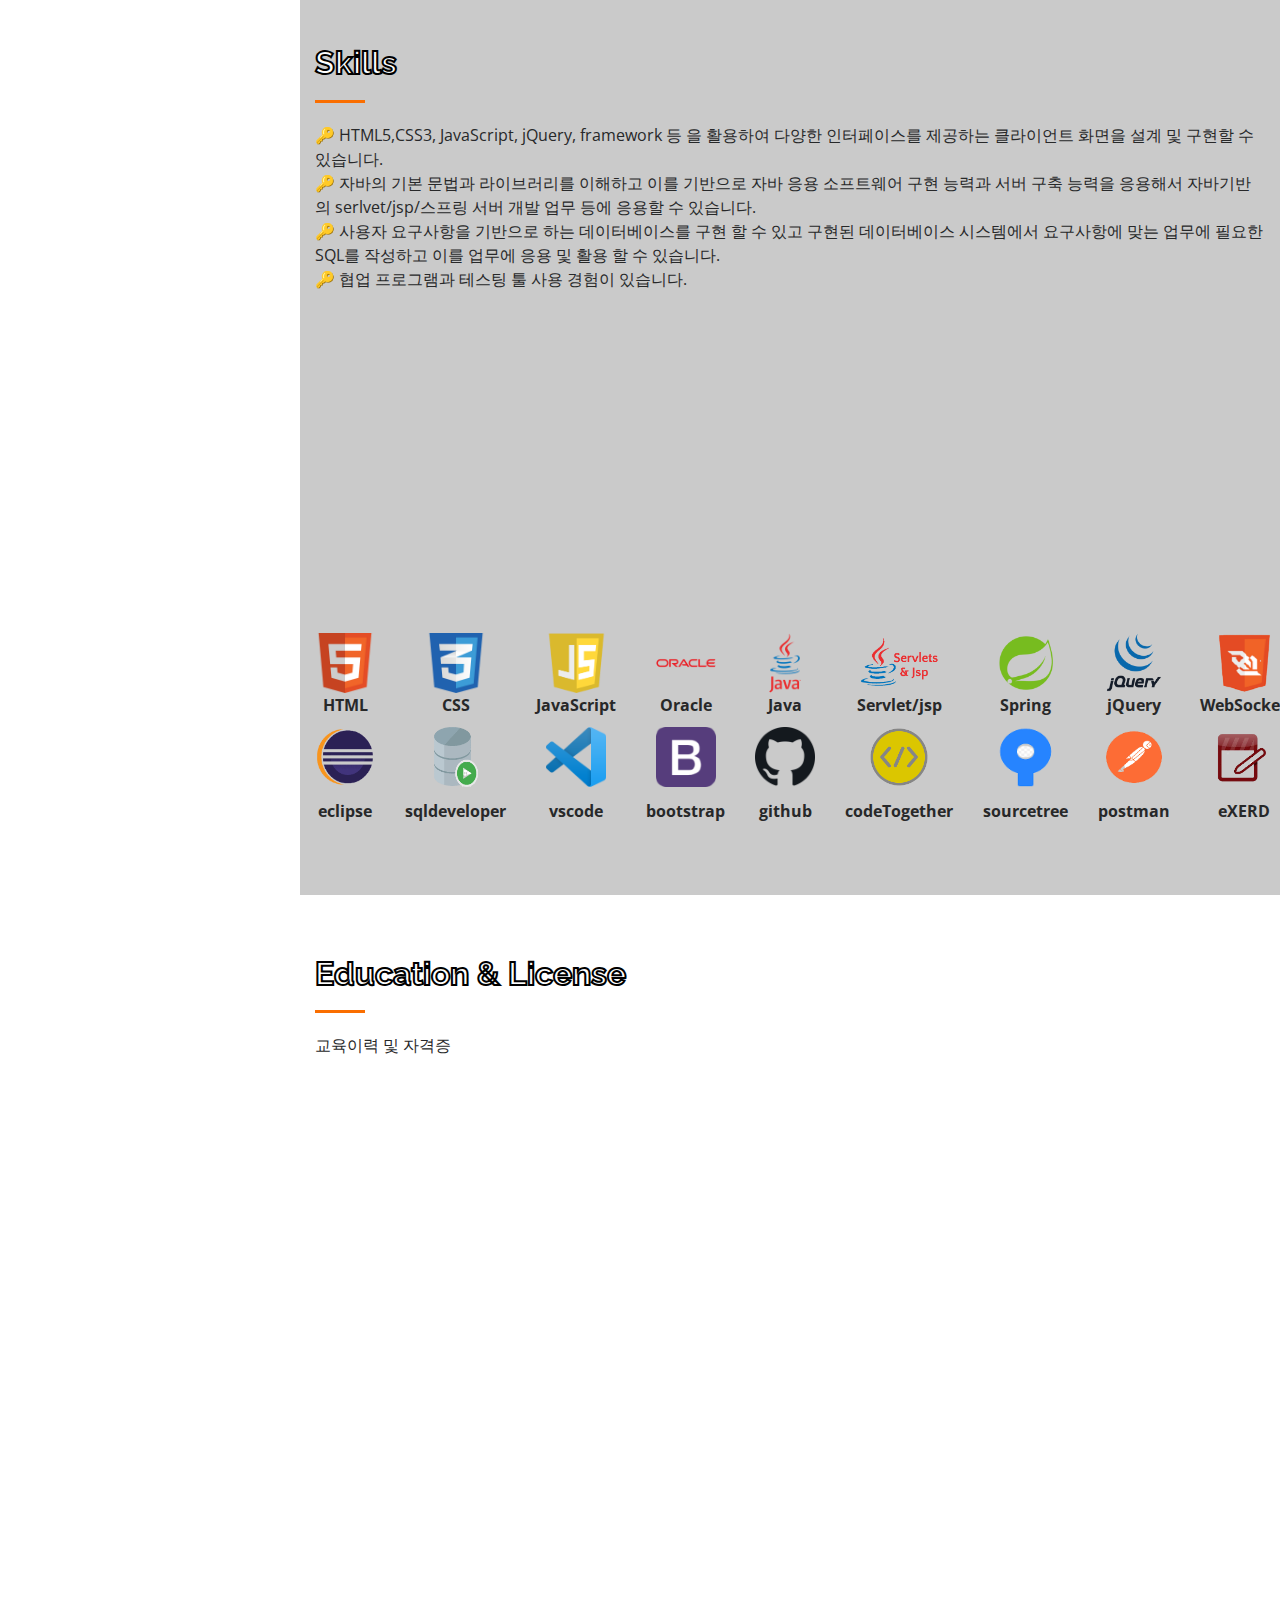
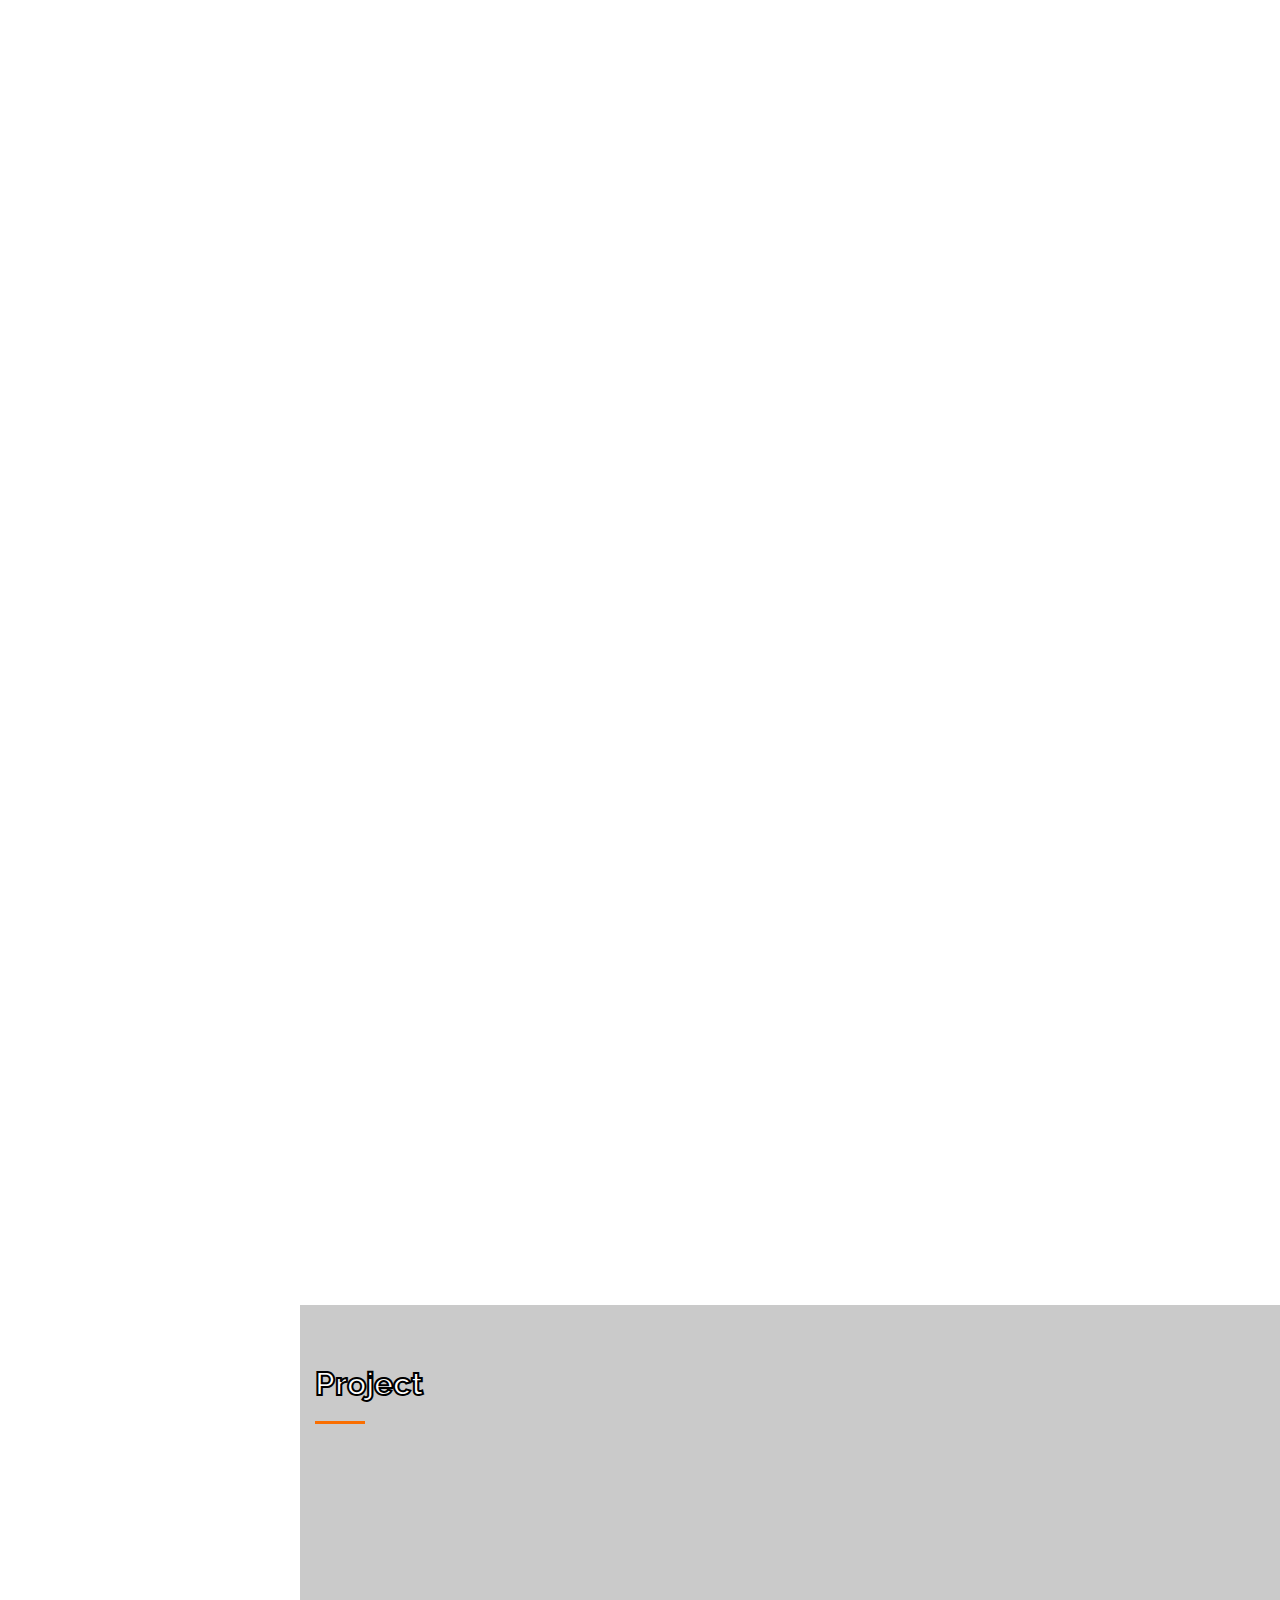
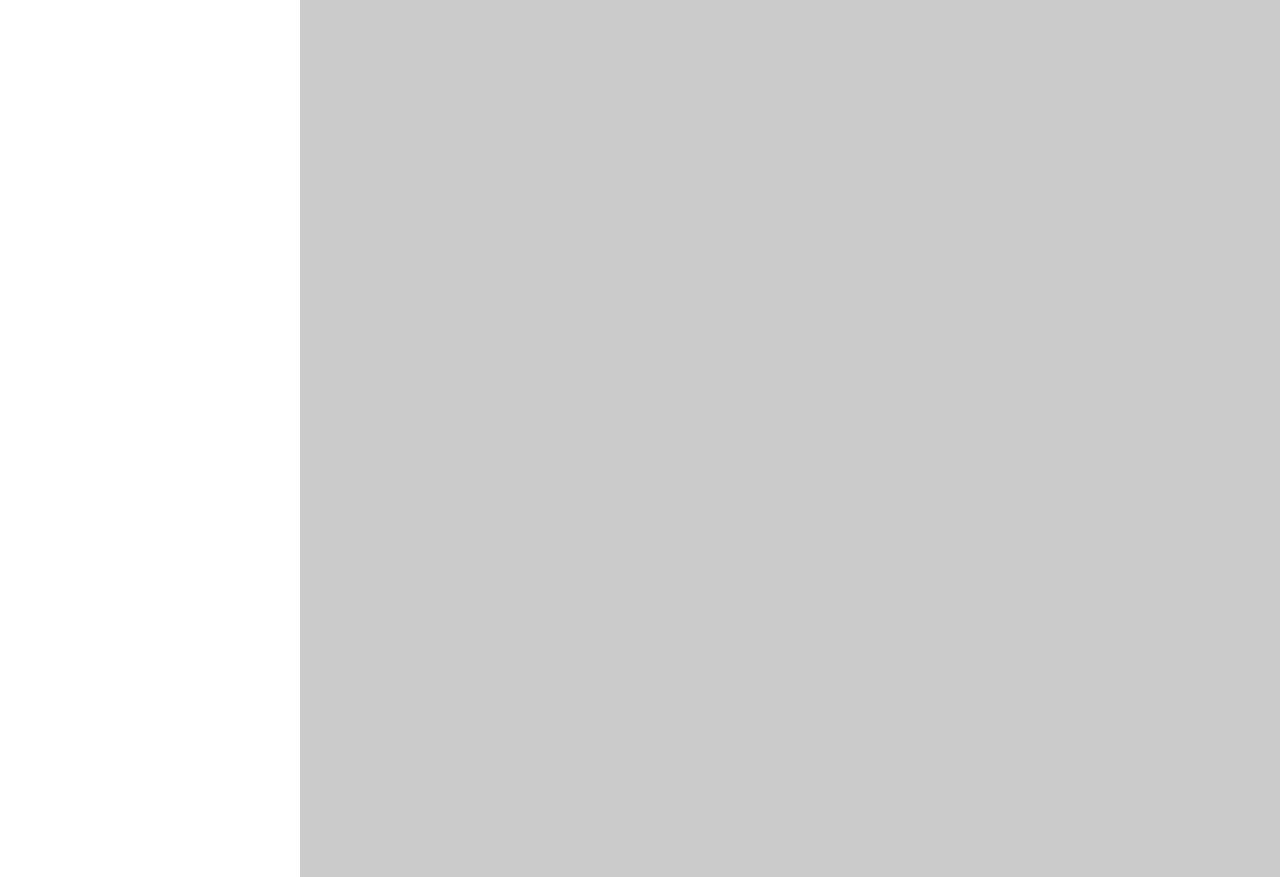
==== commit 3f91a1aa: "교육수정" ====
--- a/index.html
+++ b/index.html
@@ -371,11 +371,18 @@
 
             <h3 class="resume-title">Education</h3>
             <div class="resume-item">
-              <h4>Back-end 서버 프로그래밍 설계 및 구현</h4>
+              <h4>Back-end 서버 프로그래밍 설계 및 구현(SpringFramework)</h4>
+              <h5>2021.08.18 - 2021.09.06</h5>
+              <p><em>쌍용교육센터</em></p>
+              <p>인터페이스 구현/ UI 구현/ 서버프로그램 구현</p>
+              <p> 💻 프로젝트 Spring 4.0 / myBATIS - 습관 형성 관리 사이트(RoutineMaker)</p>
+            </div>
+            <div class="resume-item">
+              <h4>Back-end 서버 프로그래밍 설계 및 구현(Servlet/jsp)</h4>
               <h5>2021.07.07 - 2021.08.17</h5>
               <p><em>쌍용교육센터</em></p>
               <p>인터페이스 구현/ UI 구현/ 서버프로그램 구현</p>
-              <p> 💻 프로젝트 Servlet/jsp - 음식배달 웹 사이트(yumyum)</p>
+              <p> 💻 프로젝트 Servlet/jsp - 음식배달 웹 사이트(YUMYUM)</p>
             </div>
             <div class="resume-item">
               <h4>Front-end 클라이언트 화면 설계 및 구현</h4>
